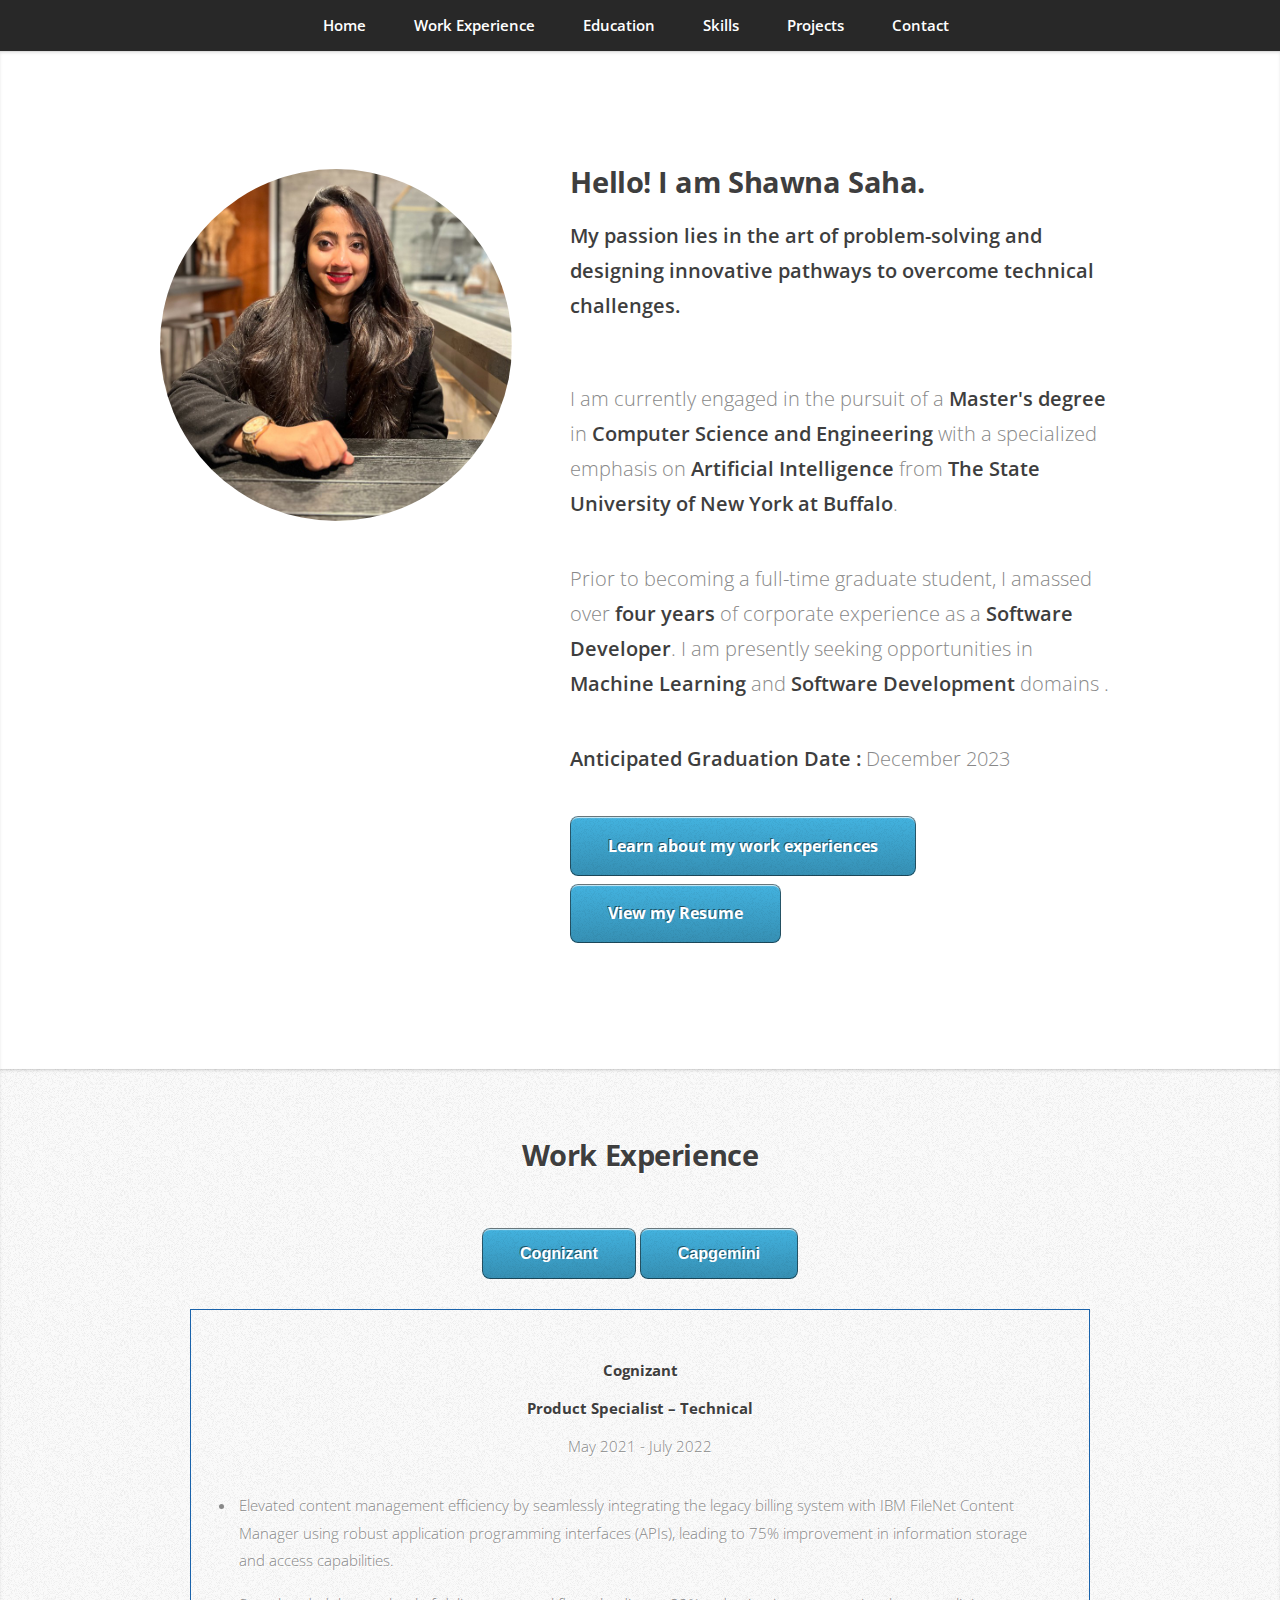
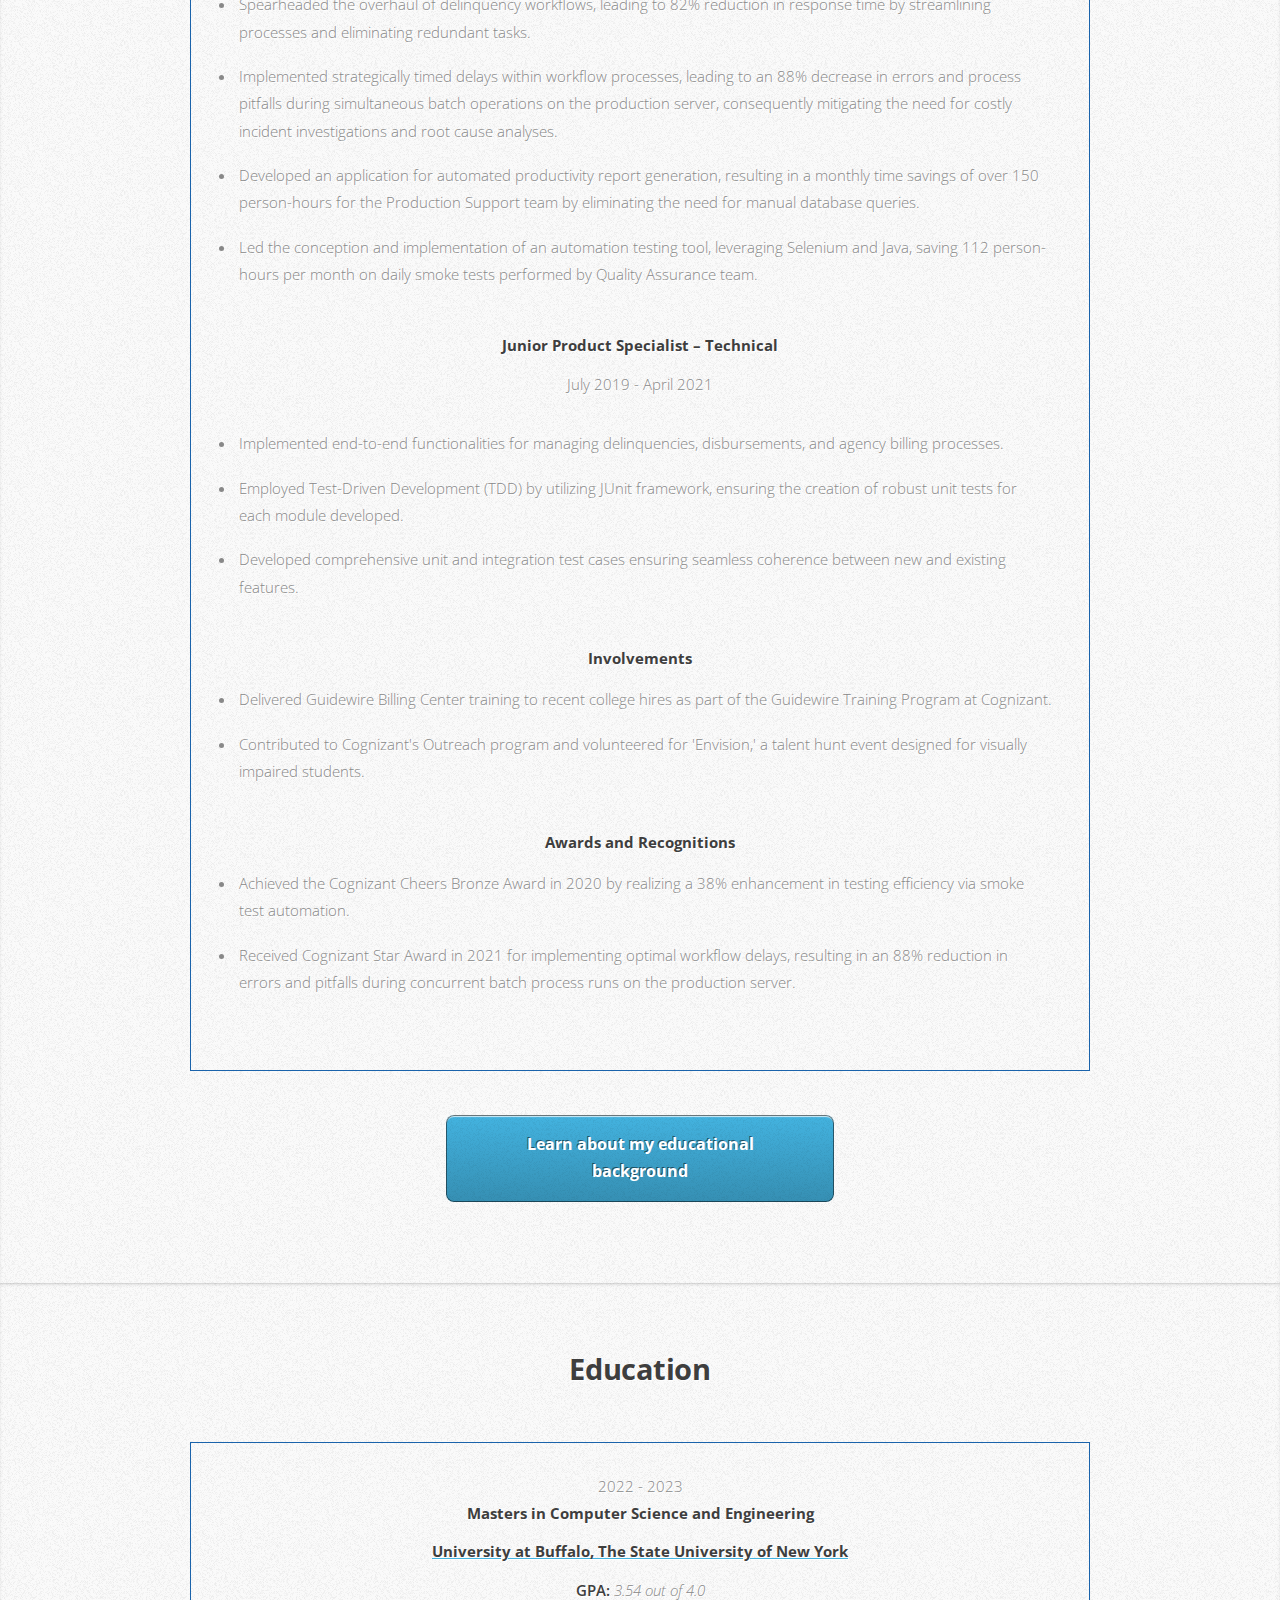
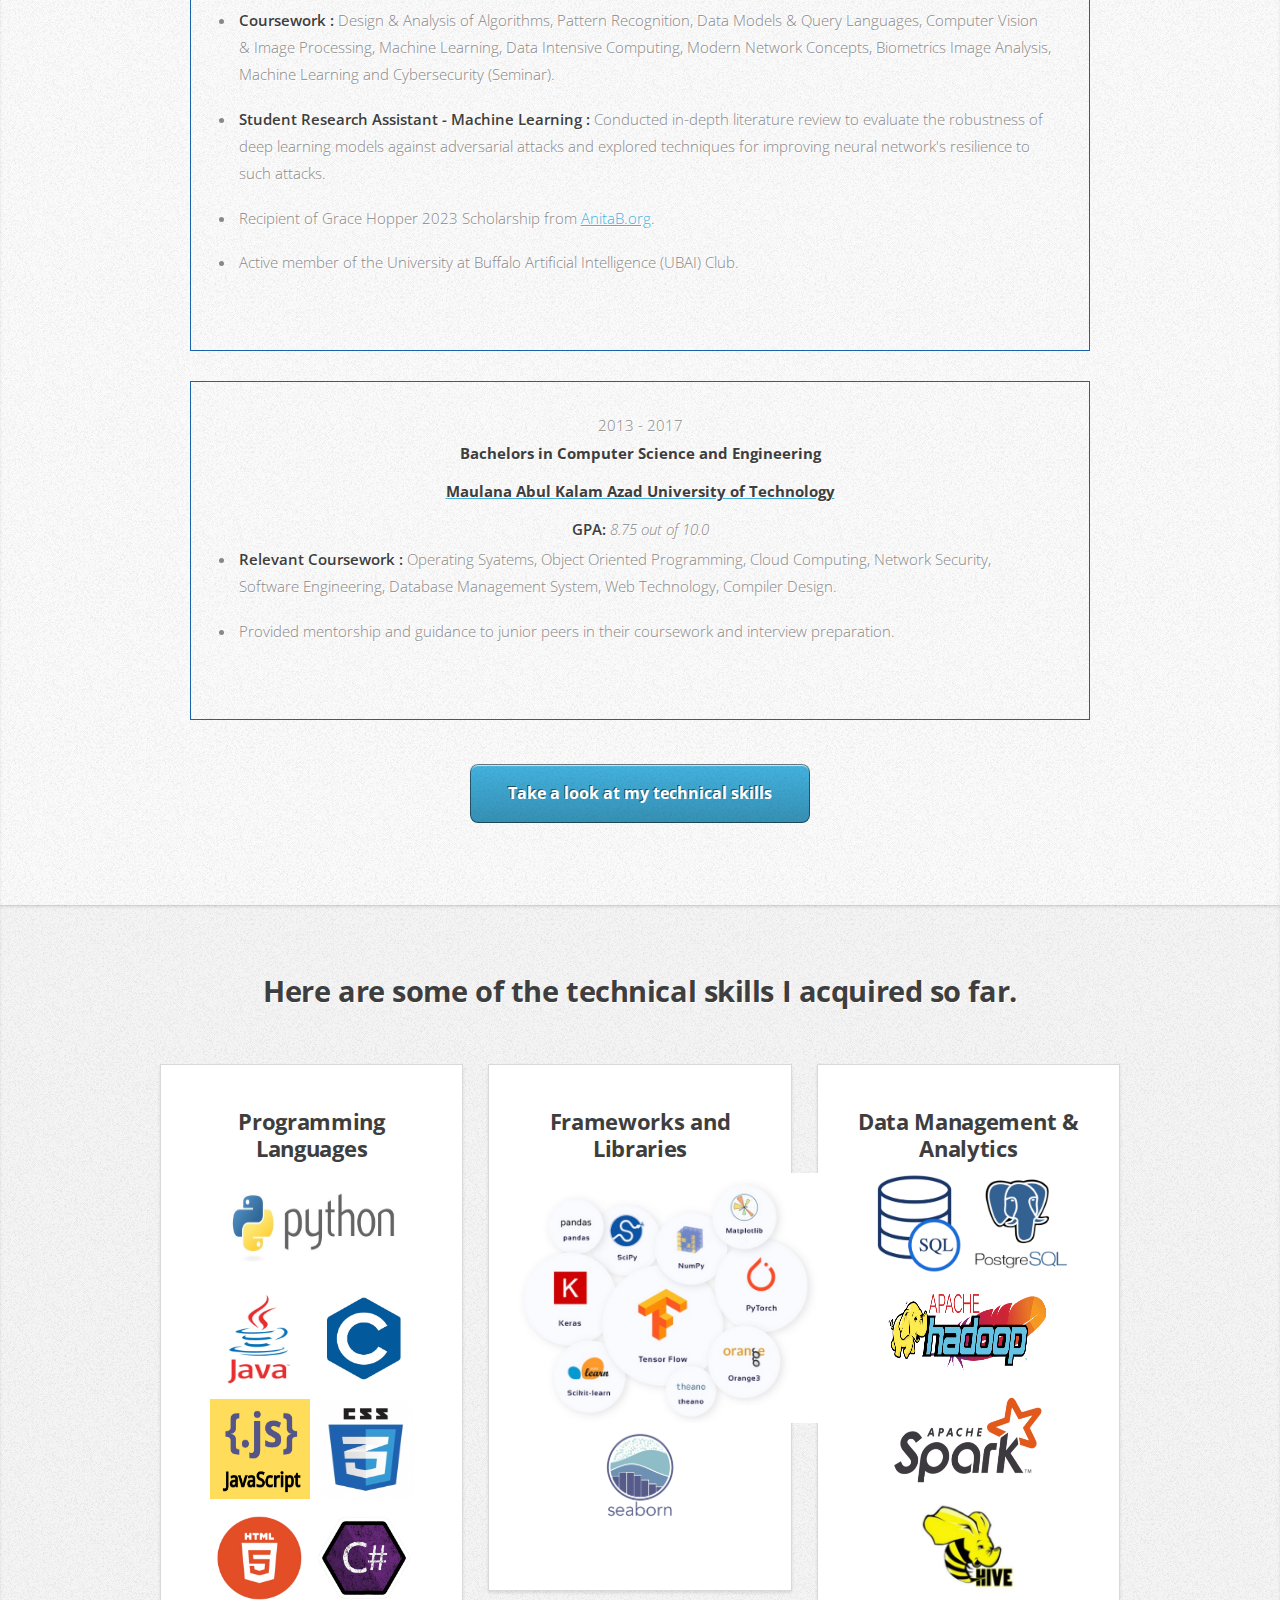
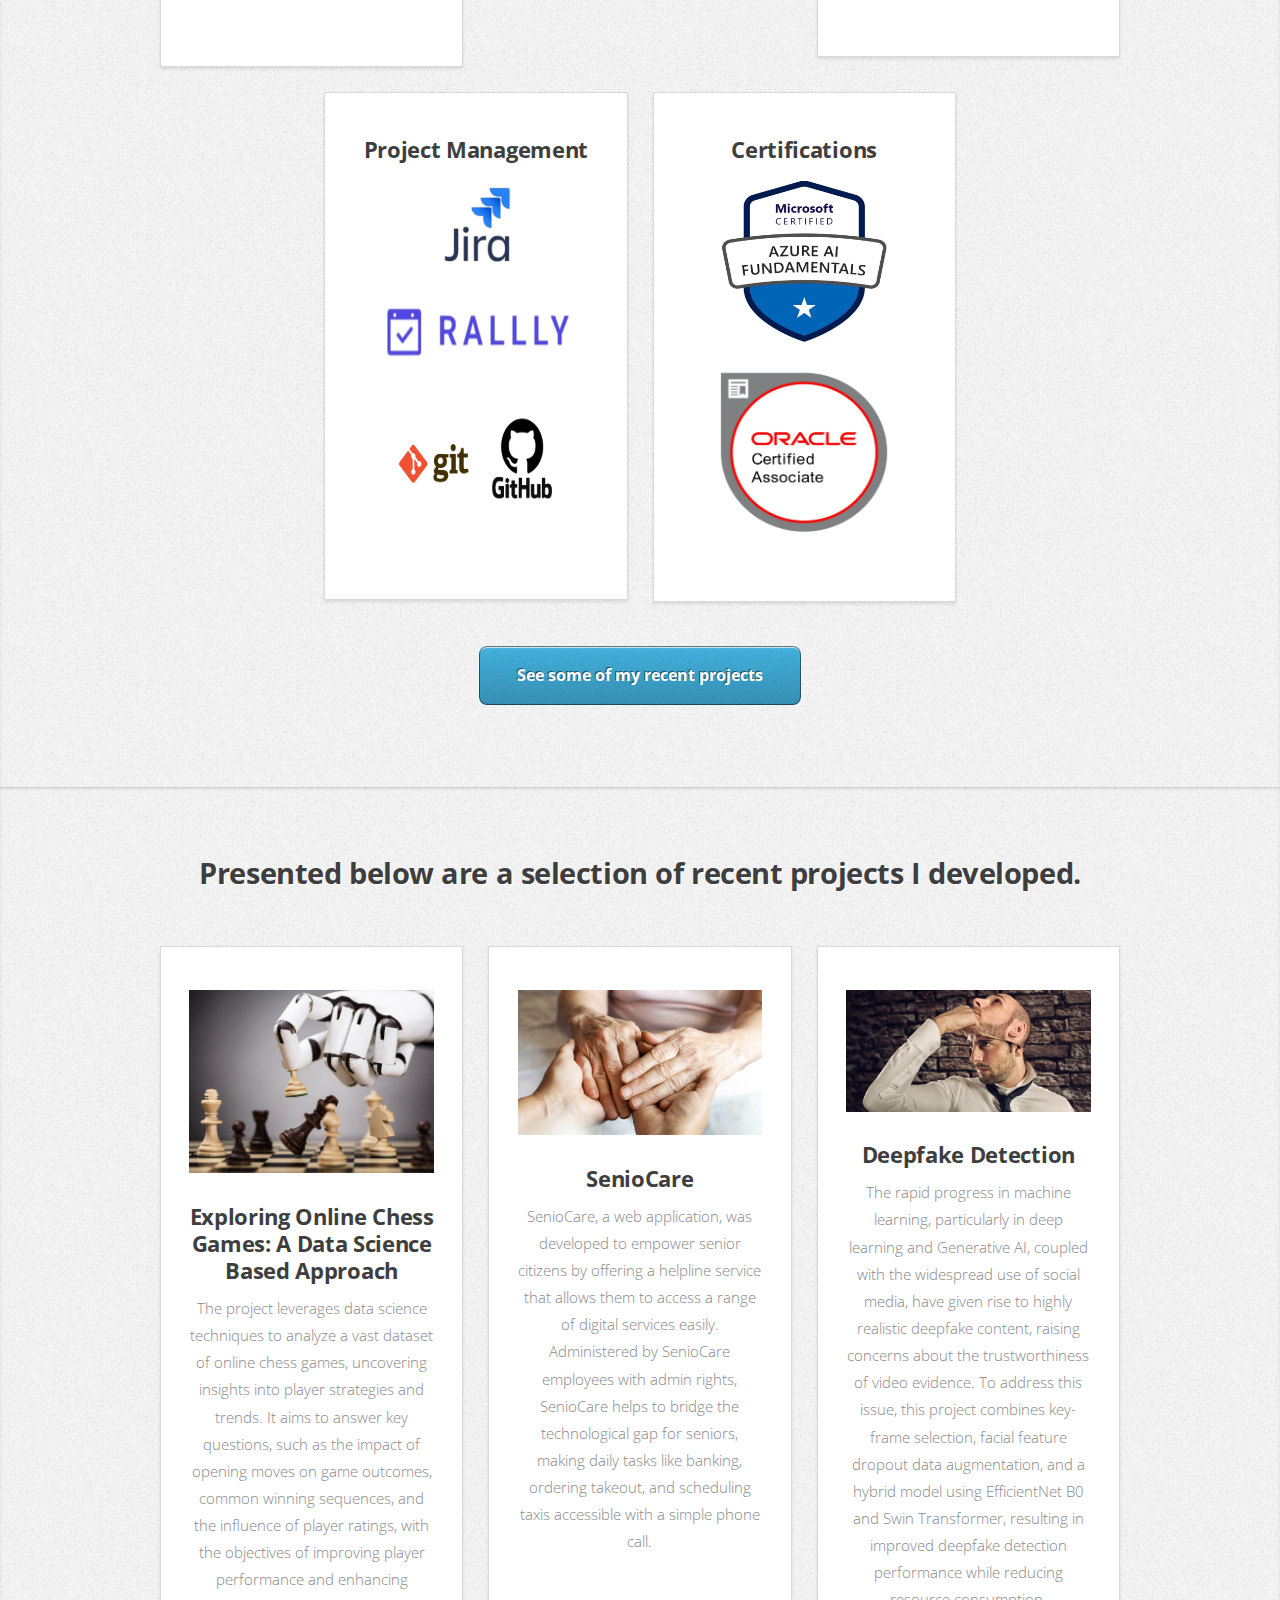
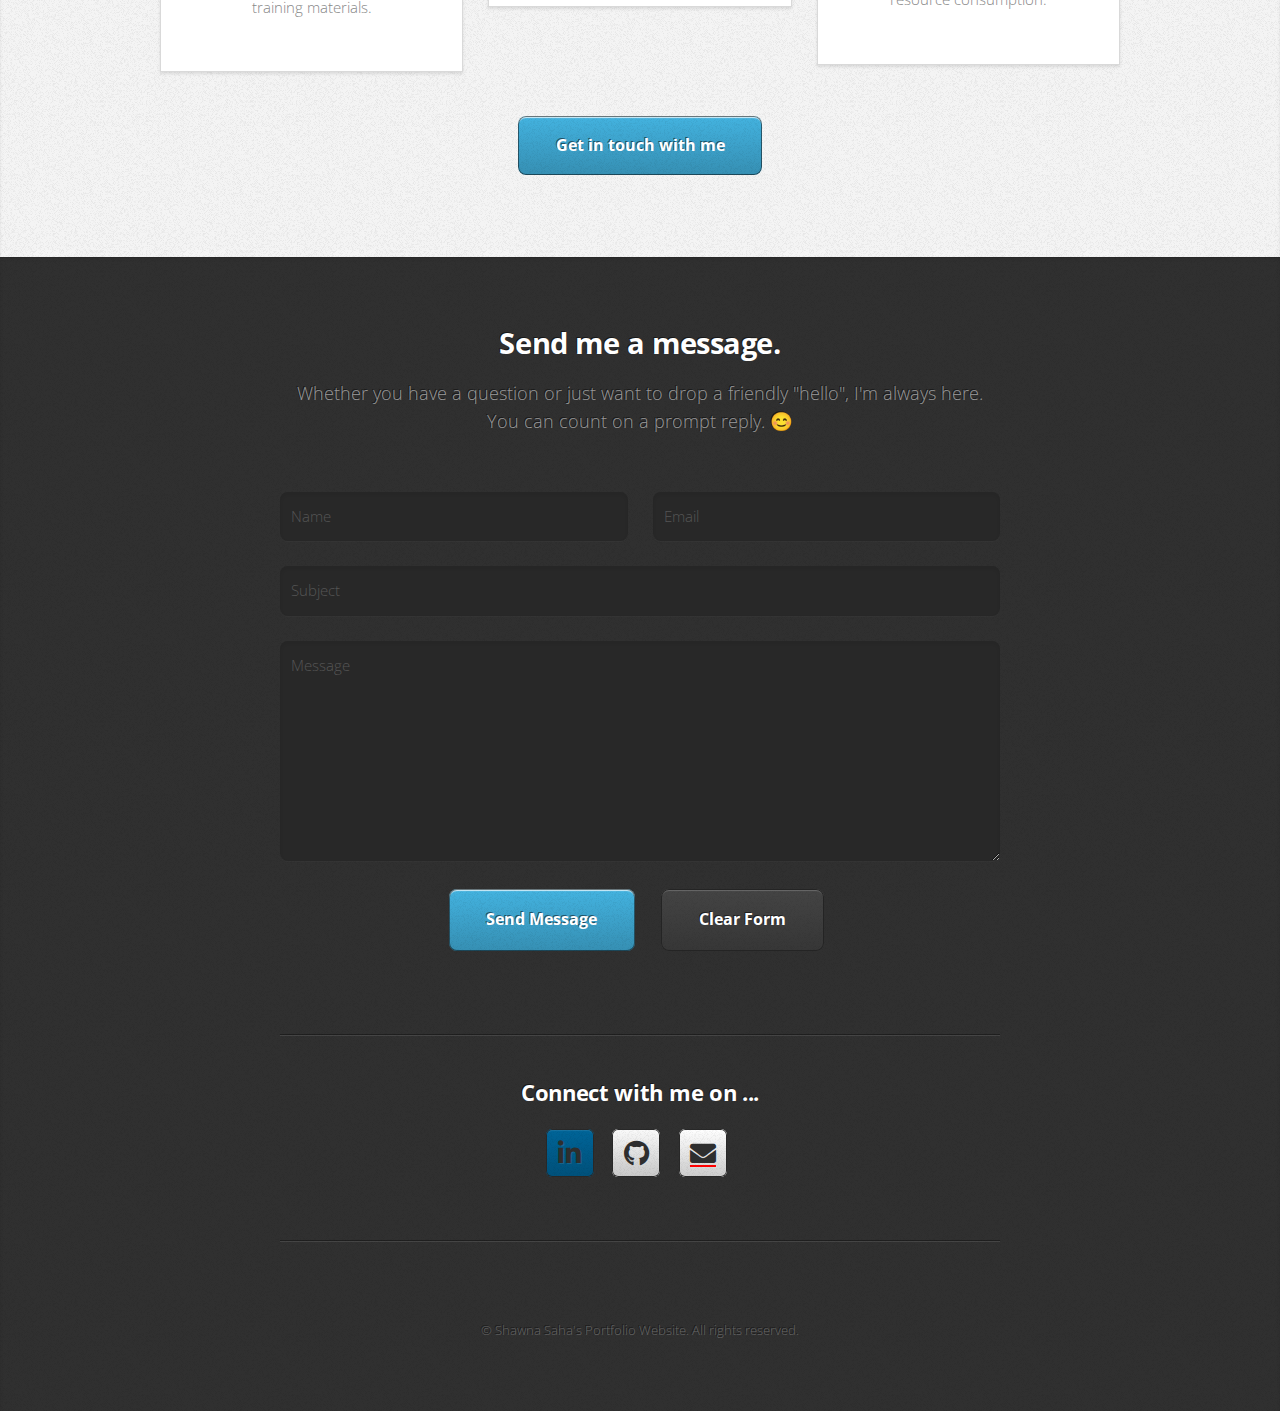
==== index.html @ 02aaa2b9 "Initial Commit" ====
<!DOCTYPE HTML>
<html>
	<head>
		<title>Miniport by HTML5 UP</title>
		<meta charset="utf-8" />
		<meta name="viewport" content="width=device-width, initial-scale=1, user-scalable=no" />
		<link rel="stylesheet" href="assets/css/main.css" />
	</head>
	<body class="is-preload">

		<!-- Nav -->
			<nav id="nav">
				<ul class="container">
					<li><a href="#top">Home</a></li>
					<li><a href="#work">Work Experience</a></li>
					<li><a href="#education">Education</a></li>
					<li><a href="#skills">Skills</a></li>
					<li><a href="#portfolio">Projects</a></li>
					<li><a href="#contact">Contact</a></li>
				</ul>
			</nav>

		<!-- Home -->
			<article id="top" class="wrapper style1">
				<div class="container">
					<div class="row">
						<div class="col-4 col-5-large col-12-medium">
							 <span class="image fit"><img src="images/Profile.jpeg" alt="" /></span>
						</div>
						<div class="col-8 col-7-large col-12-medium">
							<header>
								<h2>Hello! I am Shawna Saha.</h2>
								<p style="font-size: 20px;"><strong> My passion lies in the art of problem-solving and designing innovative pathways to overcome technical challenges.</strong></p>
							</header>
							<p style="font-size: 20px;">I am currently engaged in the pursuit of a <strong> Master's degree </strong> in <strong> Computer Science and Engineering </strong> with a specialized emphasis on <strong> Artificial Intelligence </strong> from <strong> The State University of New York at Buffalo</strong>.</p>
							<p style="font-size: 20px;"> Prior to becoming a full-time graduate student, I amassed over <strong> four years </strong> of corporate experience as a <strong> Software Developer</strong>. 
								I am presently seeking opportunities in <strong> Machine Learning </strong> and <strong> Software Development </strong> domains .
								<!-- <p style="font-size: 20px;">I am resolute in my aspiration  to advance my professional journey as a software developer / machine learning engineer within the industry. In my upcoming role, I'm seeking an environment that mirrors the collaborative and innovative atmosphere I've experienced at my previous workplaces. I firmly believe in the power of collaboration as a catalyst for success and professional development, a guiding principle that underpins my approach in every project I undertake. </p> -->
							<p style="font-size: 20px;"><strong>Anticipated Graduation Date : </strong> December 2023 </p>
							<a href="#work" class="button medium scrolly">Learn about my work experiences</a>
							<a href="https://drive.google.com/file/d/12Uhix_UCQk96zcJzA1-UMoX-CTosyQGd/view?usp=drive_link" class="button medium scrolly" target = "_blank">View my Resume</a>
						</div>
					</div>
				</div>
			</article>

		<!-- Work -->
			<!-- <article id="work" class="wrapper style2">
				<div class="container">
					<header>
						<h2>Here are some of the experiences I accumulated.</h2>
						<p>Odio turpis amet sed consequat eget posuere consequat.</p>
					</header>
					<div class="row aln-center">
						<div class="col-4 col-6-medium col-12-small">
							<section class="box style3"> -->
								<!-- <span class="icon featured far fa-file-pdf"></span> -->
								<!-- <a href="https://drive.google.com/file/d/12Uhix_UCQk96zcJzA1-UMoX-CTosyQGd/view?usp=drive_link" target ="_blank"> -->
								<!-- <h4>Product Specialist - Technical</h4></a>
								<h5>Cognizant</h5>
								<p>July 2019 - July 2022</p>
								<ul style="text-align: left">
									<li><strong>bullet point</strong> </li>
									<li>Second bullet point</li>
									<li>Third bullet point</li>
								</ul>
								
								<p></p>

							</section>
						</div> -->
						<!-- <div class="col-4 col-6-medium col-12-small">
							<section class="box style1">
								<span class="icon solid featured fa-camera-retro"></span>
								<h3>Lorem dolor tempus</h3>
								<p>Ornare nulla proin odio consequat sapien vestibulum ipsum primis sed amet consequat lorem dolore.</p>
							</section>
						</div>
						<div class="col-4 col-6-medium col-12-small">
							<section class="box style1">
								<span class="icon featured fa-thumbs-up"></span>
								<h3>Feugiat posuere</h3>
								<p>Ornare nulla proin odio consequat sapien vestibulum ipsum primis sed amet consequat lorem dolore.</p>
							</section>
						</div> -->
					<!-- </div>
					<footer>
						<p>Lorem ipsum dolor sit sapien vestibulum ipsum primis?</p>
						<a href="#skills" class="button medium scrolly">Take a look at my skill set</a>
					</footer>
				</div>
			</article> -->

			<!-- Work Experience -->
			<!-- Tab links -->
			<article id="work" div class="wrapper style2">
				<div class="container">
					<header>
						<h2>Work Experience</h2>	
					</header>
					<!-- <div class="container experience px-3 pt-2"> -->
							<div class="tab">	
								<button class="tablinks" onclick="openExperience(event, 'Cognizant')" id="defaultOpen">Cognizant</button>
								<button class="tablinks" onclick="openExperience(event, 'Capgemini')">Capgemini</button>
								<!-- <button class="tablinks" onclick="openExperience(event, 'University at Buffalo')">University at Buffalo, SUNY</button> -->
							</div>
							<div class="card">
								<div id="Cognizant" class="tabcontent">
									<h3>     </h3>	
									<h4>Cognizant</h4>
									<h4>Product Specialist – Technical</h4> 
									<p>May 2021 - July 2022</p>
									<ul style="text-align: left">
										<li>Elevated content management efficiency by seamlessly integrating the legacy billing system with IBM FileNet Content Manager using robust application programming interfaces (APIs), leading to 75% improvement in information storage and access capabilities.</li>
										<li>Spearheaded the overhaul of delinquency workflows, leading to 82% reduction in response time by streamlining processes and eliminating redundant tasks.</li>
										<li>Implemented strategically timed delays within workflow processes, leading to an 88% decrease in errors and process pitfalls during simultaneous batch operations on the production server, consequently mitigating the need for costly incident investigations and root cause analyses.</li>
										<li>Developed an application for automated productivity report generation, resulting in a monthly time savings of over 150 person-hours for the Production Support team by eliminating the need for manual database queries.</li>
										<li>Led the conception and implementation of an automation testing tool, leveraging Selenium and Java, saving 112 person-hours per month on daily smoke tests performed by Quality Assurance team.</li>
									</ul>
									<h4>Junior Product Specialist – Technical</h4> 
									<p>July 2019 - April 2021</p>
									<ul style="text-align: left">
										<li>Implemented end-to-end functionalities for managing delinquencies, disbursements, and agency billing processes.</li>
										<li>Employed Test-Driven Development (TDD) by utilizing JUnit framework, ensuring the creation of robust unit tests for each module developed.</li>
										<li>Developed comprehensive unit and integration test cases ensuring seamless coherence between new and existing features.</li>
									</ul>	
									<h4>Involvements</h4> 
									<ul style="text-align: left">
										<li>Delivered Guidewire Billing Center training to recent college hires as part of the Guidewire Training Program at Cognizant.</li>
										<li>Contributed to Cognizant's Outreach program and volunteered for 'Envision,' a talent hunt event designed for visually impaired students.</li>
									</ul>
									<h4>Awards and Recognitions</h4>
									<ul style="text-align: left">
										<li>Achieved the Cognizant Cheers Bronze Award in 2020 by realizing a 38% enhancement in testing efficiency via smoke test automation.</li>
										<li>Received Cognizant Star Award in 2021 for implementing optimal workflow delays, resulting in an 88% reduction in errors and pitfalls during concurrent batch process runs on the production server.</li>
									</ul>	
								</div>
								
								<div id="Capgemini" class="tabcontent">
									<h3>     </h3>
									<h4>Capgemini</h4>
									<h4>Senior Software Engineer</h4>
									<p>Jan 2019 - Jun 2019</p> 
									<ul style="text-align: left">
										<li>Designed and implemented batch processes to integrate Accounts Receivable General Ledger functionalities for an insurance client, resulting in 85% enhancement of efficiency in customer invoicing and payment operations.</li>
										<li>Demonstrated exceptional interpersonal skills while collaborating with executive leadership to reconfigure administrative data for more than 5000 users, facilitating the assignment of authority profiles and the regulation of user permissions.</li>	
									</ul>

									<h4>Software Engineer</h4>
									<p>Jan 2018 - Dec 2018</p>
									<ul style="text-align: left">
										<li>Identified and investigated over 400 database consistency issues in production environment and ensured effective resolution by preparing data patches and fix queries.</li>
										<li>Expedited incident root cause analysis by 80% and upgraded quality assurance testing by 65% through runbook creation for each functionality developed or customized.</li>
										<li>Established a coding practice focused on crafting efficient and reusable code, incorporating configuration files while maintaining minimal technical debt.</li>
									</ul>

									<h4>Software Engineer Trainee</h4>
									<p>Oct 2017 - Jan 2018</p>
									<ul style="text-align: left">
									<li>Leveraged Model-View-Controller (MVC) architecture to create a Java-based web application, "Survey Management System", implementing DRY and SOLID principles of software development to enhance code reusability while ensuring high cohesion and low coupling.</li>
									<li>Employed Apache Log4j to conduct event time analysis and facilitate robust logging, enhancing the reusability of the application.</li>
									</ul>
									<h4>Involvements</h4> 
									<ul style="text-align: left">
										<li>Actively contributed as a core team member of Capgemini's "Indigo", a women's initiative, responsible for newsletter creation, publication, and event coordination.</li>
										<li>Served as a member of a five-member editorial team responsible for producing monthly newsletters for Market Unit 5, responsibilities entailed collecting data from various projects within the unit and authoring articles highlighting their progress and achievements.</li>
									</ul>	
									<h4>Awards and Recognitions</h4>
									<ul style="text-align: left">
										<li>Awarded the Capgemini Star of the Month in 2018 for designing and implementing the Accounts Receivable General Ledger feature, leading to an 85% improvement in system performance compared to the legacy system.</li>
									</ul>

								</div>

								<!-- <div id="University at Buffalo" class="tabcontent">
									<h3>Tokyo</h3>
									<p>Tokyo is the capital of Japan.</p>
								</div> -->
							</div>
					<!-- </div> -->
				</div>
				<script>
					function openExperience(evt, cityName) {
					  var i, tabcontent, tablinks;
					  tabcontent = document.getElementsByClassName("tabcontent");
					  for (i = 0; i < tabcontent.length; i++) {
						tabcontent[i].style.display = "none";
					  }
					  tablinks = document.getElementsByClassName("tablinks");
					  for (i = 0; i < tablinks.length; i++) {
						tablinks[i].className = tablinks[i].className.replace(" active", "");
					  }
					  document.getElementById(cityName).style.display = "block";
					  evt.currentTarget.className += " active";
					}
					document.getElementById("defaultOpen").click();

				</script>
				<footer>
					<a href="#education" class="button medium scrolly">Learn about my educational background</a>
				</footer>
			</article>			

			<!--Education-->
			<article id="education" div class="wrapper style2">
				<div class="container">
					<header>
						<h2>Education</h2>
					</header>
					<style>
						.card {
							margin: 30px; /* Adjust the value to control the amount of space between cards */
							border: 1px solid #1a63ab; /* Optional: Add a border to visually separate the cards */
							padding: 30px; /* Optional: Add padding within each card if needed */
						}
					</style>
					
					<div class="card">
						<!-- <div class="container education"> -->
							<div class="card-body">
                                <div class="float-end">
                                    <small>2022 - 2023</small>
                                </div>
                                <h4 class="card-title">Masters in Computer Science and Engineering</h4>
								<!-- <p>Focus Area : Artificial Intelligence</p> -->
								<a href="https://www.buffalo.edu/" target="_blank">
                                    <h6>
                                    University at Buffalo, The State University of New York
                                    </h6>
                                </a>
								<div class="py-1">
                                    <strong>GPA: </strong> 
                                    <i>
                                        <small>3.54 out of 4.0</small>
                                    </i> 
                                </div>
								<ul style="text-align: left">
									<li><strong>Coursework : </strong>Design & Analysis of Algorithms, Pattern Recognition, Data Models & Query Languages, Computer Vision & Image Processing, Machine Learning, Data Intensive Computing, Modern Network Concepts, Biometrics Image Analysis, Machine Learning and Cybersecurity (Seminar).</li>
									<li><strong>Student Research Assistant - Machine Learning : </strong>Conducted in-depth literature review to evaluate the robustness of deep learning models against adversarial attacks and explored techniques for improving neural network's resilience to such attacks.</li>
									<li>Recipient of Grace Hopper 2023 Scholarship from <a href="https://anitab.org/" target="_blank">AnitaB.org</a>.
									<li>Active member of the University at Buffalo Artificial Intelligence  (UBAI) Club.</li>	
								</ul>
							</div>
						<!-- </div> -->
						
					</div> 
					
					<div class="card">
						<!-- <div class="container education"> -->
							<div class="card-body">
                                <div class="float-end">
                                    <small>2013 - 2017</small>
                                </div>
                                <h4 class="card-title">Bachelors in Computer Science and Engineering</h4>
								<!-- <p>Focus Area : Artificial Intelligence</p> -->
								<a href="https://makautwb.ac.in/" target="_blank">
                                    <h6>
										Maulana Abul Kalam Azad University of Technology
                                    </h6>
                                </a>
								<div class="py-1">
                                    <strong>GPA: </strong> 
                                    <i>
                                        <small>8.75 out of 10.0</small>
                                    </i> 
                                </div>
								<ul style="text-align: left">
									<li><strong>Relevant Coursework : </strong> Operating Syatems, Object Oriented Programming, Cloud Computing, Network Security, Software Engineering, Database Management System, Web Technology, Compiler Design.</li>
									<li>Provided mentorship and guidance to junior peers in their coursework and interview preparation.</li>
								</ul>
							</div>
						<!-- </div> -->
						
					</div>  
					
				</div>
				<footer>
					<a href="#skills" class="button medium scrolly">Take a look at my technical skills</a>
				</footer>
				
			</article>
			
			<!-- Skills -->
			<article id="skills" class="wrapper style3">
				<div class="container">
					<header>
						<h2>Here are some of the technical skills I acquired so far.</h2>
					</header>
					<div class="row aln-center">
						<div class="col-4 col-6-medium col-12-small">
							<section class="box style1">
								<h3>Programming Languages</h3>
								<a class="image  img"><img src="skills_images/Python.jpeg" alt="" style = "width: 200px ; height: 110px;"/></a>
								<a class="image  img"><img src="skills_images/Java.jpeg" alt="" style = "width: 100px ; height: 100px;"/></a> 
								<a class="image  img"><img src="skills_images/C.jpeg" alt="" style = "width: 100px ; height: 100px;"/></a> 
								<a class="image  img"><img src="skills_images/javascript.jpeg" alt="" style = "width: 100px ; height: 100px;"/></a> 
								<a class="image  img"><img src="skills_images/css.jpeg" alt="" style = "width: 100px ; height: 100px;"/></a> 
								<a class="image  img"><img src="skills_images/html5_1.png" alt="" style = "width: 100px ; height: 100px;"/></a> 
								<a class="image  img"><img src="skills_images/csharp.png" alt="" style = "width: 100px ; height: 100px;"/></a> 
							</section>
						</div>
						<div class="col-4 col-6-medium col-12-small">
							<section class="box style1">
								<h3>Frameworks and Libraries</h3>
								<a class="image  img"><img src="skills_images/MLLibrary.jpeg" alt="" style = "width: 300px ; height: 250px;"/></a> 
								<a class="image  img"><img src="skills_images/seaborn.png" alt="" style = "width: 100px ; height: 100px;"/></a> 
							</section>
						</div>
						<div class="col-4 col-6-medium col-12-small">
							<section class="box style1">
								<h3>Data Management & Analytics</h3>
								<a class="image  img"><img src="skills_images/SQL.png" alt="" style = "width: 100px ; height: 100px;"/></a> 
								<a class="image  img"><img src="skills_images/PostgreSQL.png" alt="" style = "width: 100px ; height: 100px;"/></a> 
								<a class="image  img"><img src="skills_images/Hadoop.png" alt="" style = "width: 170px ; height: 100px;"/></a> 
								<a class="image  img"><img src="skills_images/Spark.png" alt="" style = "width: 150px ; height: 100px;"/></a> 
								<a class="image  img"><img src="skills_images/Hive.jpeg" alt="" style = "width: 100px ; height: 100px;"/></a> 
							</section>
						</div>
						<div class="col-4 col-6-medium col-12-small">
							<section class="box style1">
								<h3>Project Management</h3>
								<a class="image  img"><img src="skills_images/JIRA.png" alt="" style = "width: 100px ; height: 100px;"/></a> 
								<a class="image  img"><img src="skills_images/Rally.png" alt="" style = "width: 200px ; height: 100px;"/></a> 
								<a class="image  img"><img src="skills_images/git-github.png" alt="" style = "width: 200px ; height: 150px;"/></a> 
							</section>
						</div>	
						<div class="col-4 col-6-medium col-12-small">
							<section class="box style1">
								<h3>Certifications</h3>
								<a class="image  img"><img src="skills_images/Azure.jpeg" alt="" style = "width: 180px ; height: 180px;"/></a>
								<a class="image  img"><img src="skills_images/Oracle.jpeg" alt="" style = "width: 180px ; height: 180px;"/></a> 
							</section>
						</div>
					</div> 
					<footer>
						<!-- <p>Lorem ipsum dolor sit sapien vestibulum ipsum primis?</p>  -->
						<a href="#portfolio" class="button medium scrolly">See some of my recent projects</a>
					</footer>
				</div>
			</article>


            <!-- ===== SKILLS =====
            <section class="skills section" id="skills">
                <h2 class="section-title">Skills</h2>

                <div class="skills__container bd-grid">
                    <div class="skills__box">
                        <h3 class="skills__subtitle">Front End</h3>
                        <span class="skills__name">HTML5</span>
                        <span class="skills__name">CSS3</span>
                        <span class="skills__name">Javascript</span>
                        <span class="skills__name">Bootstrap</span>
                        <span class="skills__name">TypeScript</span>
                        <span class="skills__name">React</span>
                        <span class="skills__name">Angular</span>
                        
                        <h3 class="skills__subtitle">Back End</h3>
                        <span class="skills__name">Node Js</span>
                        <span class="skills__name">Express Js</span>
                        <span class="skills__name">MongoDB</span>
                        <span class="skills__name">PostgreSQL</span>

                        <h3 class="skills__subtitle">Business</h3>
                        <span class="skills__name">Acquisition</span>
                        <span class="skills__name">International trade</span>
                        <span class="skills__name">Export/Import</span>
                        <span class="skills__name">Logistic</span>
                        <span class="skills__name">Sales</span>
                        <span class="skills__name">IT hardware</span>
                        <span class="skills__name">Customer relations/service</span>
                    </div>

                    <div class="skills__img">
                        <img src="assets/img/skill.jpg" alt="">
                    </div>
                </div>
            </section> -->

		<!-- Portfolio -->
			<article id="portfolio" class="wrapper style3">
				<div class="container">
					<header>
						<h2>Presented below are a selection of recent projects I developed.</h2>
						<!-- <p>Proin odio consequat  sapien vestibulum consequat lorem dolore feugiat.</p> -->
					</header>
					<div class="row">
						<div class="col-4 col-6-medium col-12-small">
							<article class="box style1">
								<a href="#" class="image featured"><img src="images/ChessGames.webp" alt="" /></a>
								<h3><a href="https://github.com/shawna-saha/Exploring-Online-Chess-Games-Using-Data-Science" target ="_blank">Exploring Online Chess Games: A Data Science Based Approach</a></h3>
								<p>The project leverages data science techniques to analyze a vast dataset of online chess games, uncovering insights into player strategies and trends. It aims to answer key questions, such as the impact of opening moves on game outcomes, common winning sequences, and the influence of player ratings, with the objectives of improving player performance and enhancing training materials.</p>
							</article>
						</div>
						<div class="col-4 col-6-medium col-12-small">
							<article class="box style1">
								<a href="#" class="image featured"><img src="images/SenioCareImage.jpeg" alt="" /></a>
								<h3><a href="https://github.com/shawna-saha/SenioCare" target="_blank">SenioCare</a></h3>
								<p>SenioCare, a web application, was developed to empower senior citizens by offering a helpline service that allows them to access a range of digital services easily. Administered by SenioCare employees with admin rights, SenioCare helps to bridge the technological gap for seniors, making daily tasks like banking, ordering takeout, and scheduling taxis accessible with a simple phone call.</p>
							</article>
						</div>
						<div class="col-4 col-6-medium col-12-small">
							<article class="box style1">
								<a href="#" class="image featured"><img src="skills_images/Deepfake.png" alt="" /></a>
								<h3><a href="#">Deepfake Detection</a></h3>
								<p>The rapid progress in machine learning, particularly in deep learning and Generative AI, coupled with the widespread use of social media, have given rise to highly realistic deepfake content, raising concerns about the trustworthiness of video evidence. To address this issue, this project combines key-frame selection, facial feature dropout data augmentation, and a hybrid model using EfficientNet B0 and Swin Transformer, resulting in improved deepfake detection performance while reducing resource consumption.</p>
							</article>
						</div>
						<!-- <div class="col-4 col-6-medium col-12-small">
							<article class="box style1">
								<a href="#" class="image featured"><img src="images/pic04.jpg" alt="" /></a>
								<h3><a href="#">Tempus dolore</a></h3>
								<p>Ornare nulla proin odio consequat.</p>
							</article>
						</div>
						<div class="col-4 col-6-medium col-12-small">
							<article class="box style1">
								<a href="#" class="image featured"><img src="images/pic05.jpg" alt="" /></a>
								<h3><a href="#">Feugiat aliquam</a></h3>
								<p>Ornare nulla proin odio consequat.</p>
							</article>
						</div>
						<div class="col-4 col-6-medium col-12-small">
							<article class="box style1">
								<a href="#" class="image featured"><img src="images/pic06.jpg" alt="" /></a>
								<h3><a href="#">Sed amet ornare</a></h3>
								<p>Ornare nulla proin odio consequat.</p>
							</article>
						</div> -->
					</div>
					<footer>
						<a href="#contact" class="button medium scrolly">Get in touch with me</a>
					</footer>
				</div>
			</article>

		<!-- Contact -->
			<article id="contact" class="wrapper style4">
				<div class="container medium">
					<header>
						<h2>Send me a message.</h2>
						<p>Whether you have a question or just want to drop a friendly "hello", I'm always here. You can count on a prompt reply. 😊</p>
					</header>
					<div class="row">
						<div class="col-12">
							<form action="https://formspree.io/f/xyyqpjon" method = "POST">
								<div class="row">
									<div class="col-6 col-12-small">
										<input type="text" name="name" id="name" placeholder="Name" required />
									</div>
									<div class="col-6 col-12-small">
										<input type="text" name="email" id="email" placeholder="Email" required/>
									</div>
									<div class="col-12">
										<input type="text" name="subject" id="subject" placeholder="Subject" required/>
									</div>
									<div class="col-12">
										<textarea name="message" id="message" placeholder="Message" required></textarea>
									</div>
									<div class="col-12">
										<ul class="actions">
											<li><input type="submit" value="Send Message" /></li>
											<li><input type="reset" value="Clear Form" class="alt" /></li>
										</ul>
									</div>
								</div>
							</form>
						</div>
						<script src = "https://smtpjs.com/v3/smtp.js"></script>
						<script>
							function send_email(){
								Email.send({
    							Host : "smtp.gmail.com",
    							Username : "sahashawna@gmail.com",
    							Password : "password",
    							To : 'shawna.saha15@gmail.com',
   								From : document.getElementById("email").value,
    							Subject : document.getElementById("subject").value,
    							Body : document.getElementById("message").value
								}).then(
  								message => alert(message)
								);
							}	
						</script>
						<div class="col-12">
							<hr />
							<h3>Connect with me on ...</h3>
							<ul class="social">
								<!--<li><a href="#" class="icon brands fa-twitter"><span class="label">Twitter</span></a></li>-->
								<!--<li><a href="#" class="icon brands fa-facebook-f"><span class="label">Facebook</span></a></li>-->
								<!--<li><a href="#" class="icon brands fa-dribbble"><span class="label">Dribbble</span></a></li>-->
								<li><a href="https://www.linkedin.com/in/shawnasaha" target ="_blank" class="icon brands fa-linkedin-in"><span class="label">LinkedIn</span></a></li>
								<!--<li><a href="#" class="icon brands fa-tumblr"><span class="label">Tumblr</span></a></li>-->
								<!--<li><a href="#" class="icon brands fa-google-plus"><span class="label">Google+</span></a></li>-->
								<li><a href="https://github.com/shawna-saha" target ="_blank" class="icon brands fa-github"><span class="label">Github</span></a></li>
								<!-- <li><a href="mailto:shawna.saha15@gmail.com" target="_blank" class="icon brands fa-envelope-o"><span class="label">Email</span></a></li> -->
								<li><a href="mailto:shawna.saha15@gmail.com" target ="_blank" class="fa fa-envelope" style="background-color:white;color:red;font-size:48px;"></a></li>
								<!--
								<li><a href="#" class="icon solid fa-rss"><span>RSS</span></a></li>
								<li><a href="#" class="icon brands fa-instagram"><span>Instagram</span></a></li>
								<li><a href="#" class="icon brands fa-foursquare"><span>Foursquare</span></a></li>
								<li><a href="#" class="icon brands fa-skype"><span>Skype</span></a></li>
								<li><a href="#" class="icon brands fa-soundcloud"><span>Soundcloud</span></a></li>
								<li><a href="#" class="icon brands fa-youtube"><span>YouTube</span></a></li>
								<li><a href="#" class="icon brands fa-blogger"><span>Blogger</span></a></li>
								<li><a href="#" class="icon brands fa-flickr"><span>Flickr</span></a></li>
								<li><a href="#" class="icon brands fa-vimeo"><span>Vimeo</span></a></li>
								-->
							</ul>
							<hr />
						</div>
					</div>
					<footer>
						<ul id="copyright">
							<li>&copy; Shawna Saha's Portfolio Website. All rights reserved.</li>
						</ul>
					</footer>
				</div>
			</article>

		<!-- Scripts -->
			<script src="assets/js/jquery.min.js"></script>
			<script src="assets/js/jquery.scrolly.min.js"></script>
			<script src="assets/js/browser.min.js"></script>
			<script src="assets/js/breakpoints.min.js"></script>
			<script src="assets/js/util.js"></script>
			<script src="assets/js/main.js"></script>

	</body>
</html>
---- assets/css/main.css ----
@import url("https://fonts.googleapis.com/css?family=Open+Sans:300,300italic,600,600italic,700");
@import url("fontawesome-all.min.css");


html, body, div, span, applet, object,
iframe, h1, h2, h3, h4, h5, h6, p, blockquote,
pre, a, abbr, acronym, address, big, cite,
code, del, dfn, em, img, ins, kbd, q, s, samp,
small, strike, strong, sub, sup, tt, var, b,
u, i, center, dl, dt, dd, ol, ul, li, fieldset,
form, label, legend, table, caption, tbody,
tfoot, thead, tr, th, td, article, aside,
canvas, details, embed, figure, figcaption,
footer, header, hgroup, menu, nav, output, ruby,
section, summary, time, mark, audio, video {
	margin: 0;
	padding: 0;
	border: 0;
	font-size: 80%;
	font: inherit;
	vertical-align: baseline;}

article, aside, details, figcaption, figure,
footer, header, hgroup, menu, nav, section {
	display: block;}

body {
	line-height: 1;
}

ol, ul {
	list-style: none;
}

blockquote, q {
	quotes: none;
}

	blockquote:before, blockquote:after, q:before, q:after {
		content: '';
		content: none;
	}

table {
	border-collapse: collapse;
	border-spacing: 0;
}

body {
	-webkit-text-size-adjust: none;
}

mark {
	background-color: transparent;
	color: inherit;
}

input::-moz-focus-inner {
	border: 0;
	padding: 0;
}

input, select, textarea {
	-moz-appearance: none;
	-webkit-appearance: none;
	-ms-appearance: none;
	appearance: none;
}

/* Basic */

	html {
		box-sizing: border-box;
	}

	*, *:before, *:after {
		box-sizing: inherit;
	}

	body {
		padding-top: 3.5em;
	}

		body.is-preload *, body.is-preload *:before, body.is-preload *:after {
			-moz-animation: none !important;
			-webkit-animation: none !important;
			-ms-animation: none !important;
			animation: none !important;
			-moz-transition: none !important;
			-webkit-transition: none !important;
			-ms-transition: none !important;
			transition: none !important;
		}

	body, input, textarea, select {
		font-family: 'Open Sans', sans-serif;
		line-height: 1.85em;
		color: #888;
		font-weight: 300;
		font-size: 13pt;
	}

	a {
		-moz-transition: color .2s ease-in-out;
		-webkit-transition: color .2s ease-in-out;
		-ms-transition: color .2s ease-in-out;
		transition: color .2s ease-in-out;
		color: #43B3E0;
		text-decoration: underline;
	}

		a:hover {
			color: #43bff0 !important;
		}

		a img {
			border: 0;
		}

	b, strong {
		font-weight: 600;
		color: #3e3e3e;
	}

	i, em {
		font-style: italic;
	}

	sub {
		position: relative;
		top: 0.5em;
		font-size: 0.8em;
	}

	sup {
		position: relative;
		top: -0.5em;
		font-size: 0.8em;
	}

	blockquote {
		border-left: solid 0.75em #eee;
		padding: 1em 0 1em 1.5em;
		font-style: italic;
	}

	h1, h2, h3, h4, h5, h6 {
		color: #3e3e3e;
		margin: 0 0 0.75em 0;
	}

	h1 a, h2 a, h3 a, h4 a, h5 a, h6 a {
		text-decoration: none;
		color: inherit;
	}

	h2, h3, h4, h5, h6 {
		font-weight: 700;
	}

	h1 {
		font-size: 3.25em;
		letter-spacing: -0.025em;
		font-weight: 300;
	}

		h1 strong {
			font-weight: 700;
		}

	h2 {
		font-size: 2em;
		letter-spacing: -0.015em;
	}

	h3 {
		font-size: 1.5em;
		letter-spacing: -0.015em;
	}

	em, i {
		font-style: italic;
	}

	br.clear {
		clear: both;
	}

	hr {
		border: 0;
		border-top: solid 1px #444;
		border-top-color: rgba(0, 0, 0, 0.35);
		box-shadow: 0px 1px 0px 0px rgba(255, 255, 255, 0.1);
		height: 1px;
		margin: 3em 0;
	}

	p, ul, ol, dl, table {
		margin-bottom: 2em;
	}

	header {
		margin: 0 0 3em 0;
	}

		header > p {
			font-size: 1.25em;
			margin: 0;
		}

	footer {
		margin: 3em 0 0 0;
	}

		footer > p {
			font-size: 1.25em;
		}

/* Container */

	.container {
		margin: 0 auto;
		max-width: calc(100% - 50px);
		width: 1200px;
	}

		.container.medium {
			width: 900px;
		}

		.container.experience{
			background-color: var(--secondary-color) !important;
			border-radius: .95rem;
			box-shadow: 0px 8px 56px rgb(15 80 100 / 16%);
		}
		.container.education{
			background-color: var(--secondary-color) !important;
			border-radius: 1.5rem;
			box-shadow: 0px 8px 56px rgb(15 80 100 / 16%);
			border: 2px solid var(--text-secondary-color) !important;
			transition: box-shadow .2s linear,opacity .2s linear;
			transition: transform 0.2s;
		}

		@media screen and (max-width: 1680px) {

			.container {
				width: 1200px;
			}

				.container.medium {
					width: 900px;
				}

		}

		@media screen and (max-width: 1280px) {

			.container {
				width: 960px;
			}

				.container.medium {
					width: 720px;
				}

		}

		@media screen and (max-width: 980px) {

			.container {
				width: 100%;
			}

				.container.medium {
					width: 75%;
				}

		}

		@media screen and (max-width: 736px) {

			.container {
				width: 100%;
				max-width: calc(100% - 30px);
			}

				.container.medium {
					width: 100%;
				}

		}

/* Row */

	.row {
		display: flex;
		flex-wrap: wrap;
		box-sizing: border-box;
		align-items: stretch;
	}

		.row > * {
			box-sizing: border-box;
		}

		.row.gtr-uniform > * > :last-child {
			margin-bottom: 0;
		}

		.row.aln-left {
			justify-content: flex-start;
		}

		.row.aln-center {
			justify-content: center;
		}

		.row.aln-right {
			justify-content: flex-end;
		}

		.row.aln-top {
			align-items: flex-start;
		}

		.row.aln-middle {
			align-items: center;
		}

		.row.aln-bottom {
			align-items: flex-end;
		}

		.row > .imp {
			order: -1;
		}

		.row > .col-1 {
			width: 8.33333%;
		}

		.row > .off-1 {
			margin-left: 8.33333%;
		}

		.row > .col-2 {
			width: 16.66667%;
		}

		.row > .off-2 {
			margin-left: 16.66667%;
		}

		.row > .col-3 {
			width: 25%;
		}

		.row > .off-3 {
			margin-left: 25%;
		}

		.row > .col-4 {
			width: 33.33333%;
		}

		.row > .off-4 {
			margin-left: 33.33333%;
		}

		.row > .col-5 {
			width: 41.66667%;
		}

		.row > .off-5 {
			margin-left: 41.66667%;
		}

		.row > .col-6 {
			width: 50%;
		}

		.row > .off-6 {
			margin-left: 50%;
		}

		.row > .col-7 {
			width: 58.33333%;
		}

		.row > .off-7 {
			margin-left: 58.33333%;
		}

		.row > .col-8 {
			width: 66.66667%;
		}

		.row > .off-8 {
			margin-left: 66.66667%;
		}

		.row > .col-9 {
			width: 75%;
		}

		.row > .off-9 {
			margin-left: 75%;
		}

		.row > .col-10 {
			width: 83.33333%;
		}

		.row > .off-10 {
			margin-left: 83.33333%;
		}

		.row > .col-11 {
			width: 91.66667%;
		}

		.row > .off-11 {
			margin-left: 91.66667%;
		}

		.row > .col-12 {
			width: 100%;
		}

		.row > .off-12 {
			margin-left: 100%;
		}

		.row.gtr-0 {
			margin-top: 0px;
			margin-left: 0px;
		}

			.row.gtr-0 > * {
				padding: 0px 0 0 0px;
			}

			.row.gtr-0.gtr-uniform {
				margin-top: 0px;
			}

				.row.gtr-0.gtr-uniform > * {
					padding-top: 0px;
				}

		.row.gtr-25 {
			margin-top: -6.25px;
			margin-left: -6.25px;
		}

			.row.gtr-25 > * {
				padding: 6.25px 0 0 6.25px;
			}

			.row.gtr-25.gtr-uniform {
				margin-top: -6.25px;
			}

				.row.gtr-25.gtr-uniform > * {
					padding-top: 6.25px;
				}

		.row.gtr-50 {
			margin-top: -12.5px;
			margin-left: -12.5px;
		}

			.row.gtr-50 > * {
				padding: 12.5px 0 0 12.5px;
			}

			.row.gtr-50.gtr-uniform {
				margin-top: -12.5px;
			}

				.row.gtr-50.gtr-uniform > * {
					padding-top: 12.5px;
				}

		.row {
			margin-top: -25px;
			margin-left: -25px;
		}

			.row > * {
				padding: 25px 0 0 25px;
			}

			.row.gtr-uniform {
				margin-top: -25px;
			}

				.row.gtr-uniform > * {
					padding-top: 25px;
				}

		.row.gtr-150 {
			margin-top: -37.5px;
			margin-left: -37.5px;
		}

			.row.gtr-150 > * {
				padding: 37.5px 0 0 37.5px;
			}

			.row.gtr-150.gtr-uniform {
				margin-top: -37.5px;
			}

				.row.gtr-150.gtr-uniform > * {
					padding-top: 37.5px;
				}

		.row.gtr-200 {
			margin-top: -50px;
			margin-left: -50px;
		}

			.row.gtr-200 > * {
				padding: 50px 0 0 50px;
			}

			.row.gtr-200.gtr-uniform {
				margin-top: -50px;
			}

				.row.gtr-200.gtr-uniform > * {
					padding-top: 50px;
				}

		@media screen and (max-width: 1680px) {

			.row {
				display: flex;
				flex-wrap: wrap;
				box-sizing: border-box;
				align-items: stretch;
			}

				.row > * {
					box-sizing: border-box;
				}

				.row.gtr-uniform > * > :last-child {
					margin-bottom: 0;
				}

				.row.aln-left {
					justify-content: flex-start;
				}

				.row.aln-center {
					justify-content: center;
				}

				.row.aln-right {
					justify-content: flex-end;
				}

				.row.aln-top {
					align-items: flex-start;
				}

				.row.aln-middle {
					align-items: center;
				}

				.row.aln-bottom {
					align-items: flex-end;
				}

				.row > .imp-xlarge {
					order: -1;
				}

				.row > .col-1-xlarge {
					width: 8.33333%;
				}

				.row > .off-1-xlarge {
					margin-left: 8.33333%;
				}

				.row > .col-2-xlarge {
					width: 16.66667%;
				}

				.row > .off-2-xlarge {
					margin-left: 16.66667%;
				}

				.row > .col-3-xlarge {
					width: 25%;
				}

				.row > .off-3-xlarge {
					margin-left: 25%;
				}

				.row > .col-4-xlarge {
					width: 33.33333%;
				}

				.row > .off-4-xlarge {
					margin-left: 33.33333%;
				}

				.row > .col-5-xlarge {
					width: 41.66667%;
				}

				.row > .off-5-xlarge {
					margin-left: 41.66667%;
				}

				.row > .col-6-xlarge {
					width: 50%;
				}

				.row > .off-6-xlarge {
					margin-left: 50%;
				}

				.row > .col-7-xlarge {
					width: 58.33333%;
				}

				.row > .off-7-xlarge {
					margin-left: 58.33333%;
				}

				.row > .col-8-xlarge {
					width: 66.66667%;
				}

				.row > .off-8-xlarge {
					margin-left: 66.66667%;
				}

				.row > .col-9-xlarge {
					width: 75%;
				}

				.row > .off-9-xlarge {
					margin-left: 75%;
				}

				.row > .col-10-xlarge {
					width: 83.33333%;
				}

				.row > .off-10-xlarge {
					margin-left: 83.33333%;
				}

				.row > .col-11-xlarge {
					width: 91.66667%;
				}

				.row > .off-11-xlarge {
					margin-left: 91.66667%;
				}

				.row > .col-12-xlarge {
					width: 100%;
				}

				.row > .off-12-xlarge {
					margin-left: 100%;
				}

				.row.gtr-0 {
					margin-top: 0px;
					margin-left: 0px;
				}

					.row.gtr-0 > * {
						padding: 0px 0 0 0px;
					}

					.row.gtr-0.gtr-uniform {
						margin-top: 0px;
					}

						.row.gtr-0.gtr-uniform > * {
							padding-top: 0px;
						}

				.row.gtr-25 {
					margin-top: -6.25px;
					margin-left: -6.25px;
				}

					.row.gtr-25 > * {
						padding: 6.25px 0 0 6.25px;
					}

					.row.gtr-25.gtr-uniform {
						margin-top: -6.25px;
					}

						.row.gtr-25.gtr-uniform > * {
							padding-top: 6.25px;
						}

				.row.gtr-50 {
					margin-top: -12.5px;
					margin-left: -12.5px;
				}

					.row.gtr-50 > * {
						padding: 12.5px 0 0 12.5px;
					}

					.row.gtr-50.gtr-uniform {
						margin-top: -12.5px;
					}

						.row.gtr-50.gtr-uniform > * {
							padding-top: 12.5px;
						}

				.row {
					margin-top: -25px;
					margin-left: -25px;
				}

					.row > * {
						padding: 25px 0 0 25px;
					}

					.row.gtr-uniform {
						margin-top: -25px;
					}

						.row.gtr-uniform > * {
							padding-top: 25px;
						}

				.row.gtr-150 {
					margin-top: -37.5px;
					margin-left: -37.5px;
				}

					.row.gtr-150 > * {
						padding: 37.5px 0 0 37.5px;
					}

					.row.gtr-150.gtr-uniform {
						margin-top: -37.5px;
					}

						.row.gtr-150.gtr-uniform > * {
							padding-top: 37.5px;
						}

				.row.gtr-200 {
					margin-top: -50px;
					margin-left: -50px;
				}

					.row.gtr-200 > * {
						padding: 50px 0 0 50px;
					}

					.row.gtr-200.gtr-uniform {
						margin-top: -50px;
					}

						.row.gtr-200.gtr-uniform > * {
							padding-top: 50px;
						}

		}

		@media screen and (max-width: 1280px) {

			.row {
				display: flex;
				flex-wrap: wrap;
				box-sizing: border-box;
				align-items: stretch;
			}

				.row > * {
					box-sizing: border-box;
				}

				.row.gtr-uniform > * > :last-child {
					margin-bottom: 0;
				}

				.row.aln-left {
					justify-content: flex-start;
				}

				.row.aln-center {
					justify-content: center;
				}

				.row.aln-right {
					justify-content: flex-end;
				}

				.row.aln-top {
					align-items: flex-start;
				}

				.row.aln-middle {
					align-items: center;
				}

				.row.aln-bottom {
					align-items: flex-end;
				}

				.row > .imp-large {
					order: -1;
				}

				.row > .col-1-large {
					width: 8.33333%;
				}

				.row > .off-1-large {
					margin-left: 8.33333%;
				}

				.row > .col-2-large {
					width: 16.66667%;
				}

				.row > .off-2-large {
					margin-left: 16.66667%;
				}

				.row > .col-3-large {
					width: 25%;
				}

				.row > .off-3-large {
					margin-left: 25%;
				}

				.row > .col-4-large {
					width: 33.33333%;
				}

				.row > .off-4-large {
					margin-left: 33.33333%;
				}

				.row > .col-5-large {
					width: 41.66667%;
				}

				.row > .off-5-large {
					margin-left: 41.66667%;
				}

				.row > .col-6-large {
					width: 50%;
				}

				.row > .off-6-large {
					margin-left: 50%;
				}

				.row > .col-7-large {
					width: 58.33333%;
				}

				.row > .off-7-large {
					margin-left: 58.33333%;
				}

				.row > .col-8-large {
					width: 66.66667%;
				}

				.row > .off-8-large {
					margin-left: 66.66667%;
				}

				.row > .col-9-large {
					width: 75%;
				}

				.row > .off-9-large {
					margin-left: 75%;
				}

				.row > .col-10-large {
					width: 83.33333%;
				}

				.row > .off-10-large {
					margin-left: 83.33333%;
				}

				.row > .col-11-large {
					width: 91.66667%;
				}

				.row > .off-11-large {
					margin-left: 91.66667%;
				}

				.row > .col-12-large {
					width: 100%;
				}

				.row > .off-12-large {
					margin-left: 100%;
				}

				.row.gtr-0 {
					margin-top: 0px;
					margin-left: 0px;
				}

					.row.gtr-0 > * {
						padding: 0px 0 0 0px;
					}

					.row.gtr-0.gtr-uniform {
						margin-top: 0px;
					}

						.row.gtr-0.gtr-uniform > * {
							padding-top: 0px;
						}

				.row.gtr-25 {
					margin-top: -6.25px;
					margin-left: -6.25px;
				}

					.row.gtr-25 > * {
						padding: 6.25px 0 0 6.25px;
					}

					.row.gtr-25.gtr-uniform {
						margin-top: -6.25px;
					}

						.row.gtr-25.gtr-uniform > * {
							padding-top: 6.25px;
						}

				.row.gtr-50 {
					margin-top: -12.5px;
					margin-left: -12.5px;
				}

					.row.gtr-50 > * {
						padding: 12.5px 0 0 12.5px;
					}

					.row.gtr-50.gtr-uniform {
						margin-top: -12.5px;
					}

						.row.gtr-50.gtr-uniform > * {
							padding-top: 12.5px;
						}

				.row {
					margin-top: -25px;
					margin-left: -25px;
				}

					.row > * {
						padding: 25px 0 0 25px;
					}

					.row.gtr-uniform {
						margin-top: -25px;
					}

						.row.gtr-uniform > * {
							padding-top: 25px;
						}

				.row.gtr-150 {
					margin-top: -37.5px;
					margin-left: -37.5px;
				}

					.row.gtr-150 > * {
						padding: 37.5px 0 0 37.5px;
					}

					.row.gtr-150.gtr-uniform {
						margin-top: -37.5px;
					}

						.row.gtr-150.gtr-uniform > * {
							padding-top: 37.5px;
						}

				.row.gtr-200 {
					margin-top: -50px;
					margin-left: -50px;
				}

					.row.gtr-200 > * {
						padding: 50px 0 0 50px;
					}

					.row.gtr-200.gtr-uniform {
						margin-top: -50px;
					}

						.row.gtr-200.gtr-uniform > * {
							padding-top: 50px;
						}

		}

		@media screen and (max-width: 980px) {

			.row {
				display: flex;
				flex-wrap: wrap;
				box-sizing: border-box;
				align-items: stretch;
			}

				.row > * {
					box-sizing: border-box;
				}

				.row.gtr-uniform > * > :last-child {
					margin-bottom: 0;
				}

				.row.aln-left {
					justify-content: flex-start;
				}

				.row.aln-center {
					justify-content: center;
				}

				.row.aln-right {
					justify-content: flex-end;
				}

				.row.aln-top {
					align-items: flex-start;
				}

				.row.aln-middle {
					align-items: center;
				}

				.row.aln-bottom {
					align-items: flex-end;
				}

				.row > .imp-medium {
					order: -1;
				}

				.row > .col-1-medium {
					width: 8.33333%;
				}

				.row > .off-1-medium {
					margin-left: 8.33333%;
				}

				.row > .col-2-medium {
					width: 16.66667%;
				}

				.row > .off-2-medium {
					margin-left: 16.66667%;
				}

				.row > .col-3-medium {
					width: 25%;
				}

				.row > .off-3-medium {
					margin-left: 25%;
				}

				.row > .col-4-medium {
					width: 33.33333%;
				}

				.row > .off-4-medium {
					margin-left: 33.33333%;
				}

				.row > .col-5-medium {
					width: 41.66667%;
				}

				.row > .off-5-medium {
					margin-left: 41.66667%;
				}

				.row > .col-6-medium {
					width: 50%;
				}

				.row > .off-6-medium {
					margin-left: 50%;
				}

				.row > .col-7-medium {
					width: 58.33333%;
				}

				.row > .off-7-medium {
					margin-left: 58.33333%;
				}

				.row > .col-8-medium {
					width: 66.66667%;
				}

				.row > .off-8-medium {
					margin-left: 66.66667%;
				}

				.row > .col-9-medium {
					width: 75%;
				}

				.row > .off-9-medium {
					margin-left: 75%;
				}

				.row > .col-10-medium {
					width: 83.33333%;
				}

				.row > .off-10-medium {
					margin-left: 83.33333%;
				}

				.row > .col-11-medium {
					width: 91.66667%;
				}

				.row > .off-11-medium {
					margin-left: 91.66667%;
				}

				.row > .col-12-medium {
					width: 100%;
				}

				.row > .off-12-medium {
					margin-left: 100%;
				}

				.row.gtr-0 {
					margin-top: 0px;
					margin-left: 0px;
				}

					.row.gtr-0 > * {
						padding: 0px 0 0 0px;
					}

					.row.gtr-0.gtr-uniform {
						margin-top: 0px;
					}

						.row.gtr-0.gtr-uniform > * {
							padding-top: 0px;
						}

				.row.gtr-25 {
					margin-top: -6.25px;
					margin-left: -6.25px;
				}

					.row.gtr-25 > * {
						padding: 6.25px 0 0 6.25px;
					}

					.row.gtr-25.gtr-uniform {
						margin-top: -6.25px;
					}

						.row.gtr-25.gtr-uniform > * {
							padding-top: 6.25px;
						}

				.row.gtr-50 {
					margin-top: -12.5px;
					margin-left: -12.5px;
				}

					.row.gtr-50 > * {
						padding: 12.5px 0 0 12.5px;
					}

					.row.gtr-50.gtr-uniform {
						margin-top: -12.5px;
					}

						.row.gtr-50.gtr-uniform > * {
							padding-top: 12.5px;
						}

				.row {
					margin-top: -25px;
					margin-left: -25px;
				}

					.row > * {
						padding: 25px 0 0 25px;
					}

					.row.gtr-uniform {
						margin-top: -25px;
					}

						.row.gtr-uniform > * {
							padding-top: 25px;
						}

				.row.gtr-150 {
					margin-top: -37.5px;
					margin-left: -37.5px;
				}

					.row.gtr-150 > * {
						padding: 37.5px 0 0 37.5px;
					}

					.row.gtr-150.gtr-uniform {
						margin-top: -37.5px;
					}

						.row.gtr-150.gtr-uniform > * {
							padding-top: 37.5px;
						}

				.row.gtr-200 {
					margin-top: -50px;
					margin-left: -50px;
				}

					.row.gtr-200 > * {
						padding: 50px 0 0 50px;
					}

					.row.gtr-200.gtr-uniform {
						margin-top: -50px;
					}

						.row.gtr-200.gtr-uniform > * {
							padding-top: 50px;
						}

		}

		@media screen and (max-width: 736px) {

			.row {
				display: flex;
				flex-wrap: wrap;
				box-sizing: border-box;
				align-items: stretch;
			}

				.row > * {
					box-sizing: border-box;
				}

				.row.gtr-uniform > * > :last-child {
					margin-bottom: 0;
				}

				.row.aln-left {
					justify-content: flex-start;
				}

				.row.aln-center {
					justify-content: center;
				}

				.row.aln-right {
					justify-content: flex-end;
				}

				.row.aln-top {
					align-items: flex-start;
				}

				.row.aln-middle {
					align-items: center;
				}

				.row.aln-bottom {
					align-items: flex-end;
				}

				.row > .imp-small {
					order: -1;
				}

				.row > .col-1-small {
					width: 8.33333%;
				}

				.row > .off-1-small {
					margin-left: 8.33333%;
				}

				.row > .col-2-small {
					width: 16.66667%;
				}

				.row > .off-2-small {
					margin-left: 16.66667%;
				}

				.row > .col-3-small {
					width: 25%;
				}

				.row > .off-3-small {
					margin-left: 25%;
				}

				.row > .col-4-small {
					width: 33.33333%;
				}

				.row > .off-4-small {
					margin-left: 33.33333%;
				}

				.row > .col-5-small {
					width: 41.66667%;
				}

				.row > .off-5-small {
					margin-left: 41.66667%;
				}

				.row > .col-6-small {
					width: 50%;
				}

				.row > .off-6-small {
					margin-left: 50%;
				}

				.row > .col-7-small {
					width: 58.33333%;
				}

				.row > .off-7-small {
					margin-left: 58.33333%;
				}

				.row > .col-8-small {
					width: 66.66667%;
				}

				.row > .off-8-small {
					margin-left: 66.66667%;
				}

				.row > .col-9-small {
					width: 75%;
				}

				.row > .off-9-small {
					margin-left: 75%;
				}

				.row > .col-10-small {
					width: 83.33333%;
				}

				.row > .off-10-small {
					margin-left: 83.33333%;
				}

				.row > .col-11-small {
					width: 91.66667%;
				}

				.row > .off-11-small {
					margin-left: 91.66667%;
				}

				.row > .col-12-small {
					width: 100%;
				}

				.row > .off-12-small {
					margin-left: 100%;
				}

				.row.gtr-0 {
					margin-top: 0px;
					margin-left: 0px;
				}

					.row.gtr-0 > * {
						padding: 0px 0 0 0px;
					}

					.row.gtr-0.gtr-uniform {
						margin-top: 0px;
					}

						.row.gtr-0.gtr-uniform > * {
							padding-top: 0px;
						}

				.row.gtr-25 {
					margin-top: -3.75px;
					margin-left: -3.75px;
				}

					.row.gtr-25 > * {
						padding: 3.75px 0 0 3.75px;
					}

					.row.gtr-25.gtr-uniform {
						margin-top: -3.75px;
					}

						.row.gtr-25.gtr-uniform > * {
							padding-top: 3.75px;
						}

				.row.gtr-50 {
					margin-top: -7.5px;
					margin-left: -7.5px;
				}

					.row.gtr-50 > * {
						padding: 7.5px 0 0 7.5px;
					}

					.row.gtr-50.gtr-uniform {
						margin-top: -7.5px;
					}

						.row.gtr-50.gtr-uniform > * {
							padding-top: 7.5px;
						}

				.row {
					margin-top: -15px;
					margin-left: -15px;
				}

					.row > * {
						padding: 15px 0 0 15px;
					}

					.row.gtr-uniform {
						margin-top: -15px;
					}

						.row.gtr-uniform > * {
							padding-top: 15px;
						}

				.row.gtr-150 {
					margin-top: -22.5px;
					margin-left: -22.5px;
				}

					.row.gtr-150 > * {
						padding: 22.5px 0 0 22.5px;
					}

					.row.gtr-150.gtr-uniform {
						margin-top: -22.5px;
					}

						.row.gtr-150.gtr-uniform > * {
							padding-top: 22.5px;
						}

				.row.gtr-200 {
					margin-top: -30px;
					margin-left: -30px;
				}

					.row.gtr-200 > * {
						padding: 30px 0 0 30px;
					}

					.row.gtr-200.gtr-uniform {
						margin-top: -30px;
					}

						.row.gtr-200.gtr-uniform > * {
							padding-top: 30px;
						}

		}

/* Form */

	form label {
		color: #3e3e3e;
		font-weight: 700;
		display: block;
		margin: 0 0 0.5em 0;
	}

	form input[type=text],
	form input[type=email],
	form input[type=password],
	form select,
	form textarea {
		-moz-transition: background .2s ease-in-out, box-shadow .2s ease-in-out;
		-webkit-transition: background .2s ease-in-out, box-shadow .2s ease-in-out;
		-ms-transition: background .2s ease-in-out, box-shadow .2s ease-in-out;
		transition: background .2s ease-in-out, box-shadow .2s ease-in-out;
		-webkit-appearance: none;
		display: block;
		border: 0;
		padding: 0.75em;
		font-size: 1em;
		border-radius: 8px;
		border: solid 1px #ddd;
		background: #fff;
		color: #bbb;
		box-shadow: inset 0px 2px 3px 1px rgba(0, 0, 0, 0.05), 0px 1px 0px 0px rgba(255, 255, 255, 0.025);
		width: 100%;
	}

		form input[type=text]:focus,
		form input[type=email]:focus,
		form input[type=password]:focus,
		form select:focus,
		form textarea:focus {
			background: #fafafa;
			box-shadow: inset 0px 2px 5px 0px rgba(0, 0, 0, 0.05), 0px 1px 0px 0px rgba(255, 255, 255, 0.025), inset 0px 0px 2px 1px #43bff0;
		}

	form textarea {
		height: 15em;
	}

	form .actions:last-child {
		margin-bottom: 0;
	}

	form ::-webkit-input-placeholder {
		color: #555 !important;
	}

	form :-moz-placeholder {
		color: #555 !important;
	}

	form ::-moz-placeholder {
		color: #555 !important;
	}

	form :-ms-input-placeholder {
		color: #555 !important;
	}

	form ::-moz-focus-inner {
		border: 0;
	}

/* Tables */

	table {
		width: 100%;
	}

		table.default {
			width: 100%;
		}

			table.default tr {
				border-top: solid 1px #eee;
			}

				table.default tr:first-child {
					border-top: 0;
				}

			table.default td {
				padding: 0.5em 1em 0.5em 1em;
			}

			table.default th {
				text-align: left;
				padding: 0.5em 1em 0.5em 1em;
				font-weight: 600;
				margin: 0 0 1em 0;
			}

			table.default thead {
				background: #4f4f4f;
				color: #fff;
			}

/* Section/Article */

	section, article {
		margin-bottom: 3em;
	}

	section > :last-child,
	article > :last-child,
	section:last-child,
	article:last-child {
		margin-bottom: 0;
	}

/* Image */

	.image {
		display: inline-block;
		position: relative;
	}

		.image img {
			display: block;
			width: 100%;
		}

		.image.fit {
			display: block;
			width: 100%;
		}

		.image.featured {
			display: block;
			width: 100%;
			margin: 0 0 2em 0;
		}

		.image.left {
			float: left;
			margin: 0 2em 2em 0;
		}

		.image.centered {
			display: block;
			margin: 0 0 2em 0;
		}

			.image.centered img {
				margin: 0 auto;
				width: auto;
			}

/* Button */

	input[type="button"],
	input[type="submit"],
	input[type="reset"],
	button,
	.button {
		background-image: url("images/bg.png"), -moz-linear-gradient(top, rgba(0, 0, 0, 0), rgba(0, 0, 0, 0.2));
		background-image: url("images/bg.png"), -webkit-linear-gradient(top, rgba(0, 0, 0, 0), rgba(0, 0, 0, 0.2));
		background-image: url("images/bg.png"), -ms-linear-gradient(top, rgba(0, 0, 0, 0), rgba(0, 0, 0, 0.2));
		background-image: url("images/bg.png"), linear-gradient(top, rgba(0, 0, 0, 0), rgba(0, 0, 0, 0.2));
		-moz-transition: background-color .2s ease-in-out;
		-webkit-transition: background-color .2s ease-in-out;
		-ms-transition: background-color .2s ease-in-out;
		transition: background-color .2s ease-in-out;
		-webkit-appearance: none;
		position: relative;
		display: inline-block;
		color: #fff !important;
		text-decoration: none;
		font-weight: 700;
		border: 0;
		outline: 0;
		cursor: pointer;
		border-radius: 8px;
		text-shadow: -1px -1px 0.5px rgba(0, 0, 0, 0.5);
		overflow: hidden;
		box-shadow: inset 0px 0px 0px 1px rgba(0, 0, 0, 0.5), inset 0px 2px 1px 0px rgba(255, 255, 255, 0.75);
		background-color: #43B3E0;
		padding: 1em 2.35em 1em 2.35em;
		font-size: 1.1em;
		max-width: 24em;
	}

		input[type="button"]:hover,
		input[type="submit"]:hover,
		input[type="reset"]:hover,
		button:hover,
		.button:hover {
			background-color: #43bff0;
			color: #fff !important;
		}

		input[type="button"]:active,
		input[type="submit"]:active,
		input[type="reset"]:active,
		button:active,
		.button:active {
			background-color: #3BA8D3;
			top: 1px;
		}

		input[type="button"].large,
		input[type="submit"].large,
		input[type="reset"].large,
		button.large,
		.button.large {
			font-size: 1.5em;
			letter-spacing: -0.025em;
		}

		input[type="button"].alt,
		input[type="submit"].alt,
		input[type="reset"].alt,
		button.alt,
		.button.alt {
			background-color: #444;
			box-shadow: inset 0px 0px 0px 1px #242424, inset 0px 2px 1px 0px rgba(255, 255, 255, 0.2);
		}

			input[type="button"].alt:hover,
			input[type="submit"].alt:hover,
			input[type="reset"].alt:hover,
			button.alt:hover,
			.button.alt:hover {
				background-color: #4f4f4f;
				color: #fff !important;
			}

			input[type="button"].alt:active,
			input[type="submit"].alt:active,
			input[type="reset"].alt:active,
			button.alt:active,
			.button.alt:active {
				background-color: #3f3f3f;
			}

/* List */

	ul {
		list-style: disc;
		padding-left: 1em;
	}

		ul li {
			padding-left: 0.2em;
			padding-top: 0.2em;
			padding-right: 0.5em;
			padding-bottom: 1em;
		}

	ol {
		list-style: decimal;
		padding-left: 1.25em;
	}

		ol li {
			padding-left: 0.25em;
		}

/* Social */

	ul.social {
		cursor: default;
		margin: 0;
		list-style: none;
		padding-left: 0;
	}

		ul.social li {
			position: relative;
			display: inline-block;
			margin: 0.25em;
			top: 0;
			padding-left: 0;
		}

			ul.social li a {
				-moz-transition: top .2s ease-in-out;
				-webkit-transition: top .2s ease-in-out;
				-ms-transition: top .2s ease-in-out;
				transition: top .2s ease-in-out;
				display: block;
				width: 48px;
				height: 48px;
				border-radius: 6px;
				top: 0;
				position: relative;
			}

				ul.social li a:before {
					background-image: url("images/bg.png"), -moz-linear-gradient(top, rgba(0, 0, 0, 0), rgba(0, 0, 0, 0.2));
					background-image: url("images/bg.png"), -webkit-linear-gradient(top, rgba(0, 0, 0, 0), rgba(0, 0, 0, 0.2));
					background-image: url("images/bg.png"), -ms-linear-gradient(top, rgba(0, 0, 0, 0), rgba(0, 0, 0, 0.2));
					background-image: url("images/bg.png"), linear-gradient(top, rgba(0, 0, 0, 0), rgba(0, 0, 0, 0.2));
					-moz-transition: background-color .2s ease-in-out;
					-webkit-transition: background-color .2s ease-in-out;
					-ms-transition: background-color .2s ease-in-out;
					transition: background-color .2s ease-in-out;
					/*background-color: #444;*/
					border-radius: 6px;
					box-shadow: inset 0px 0px 0px 1px #282828, inset 0px 2px 1px 0px rgba(255, 255, 255, 0.1);
					color: #2E2E2E !important;
					display: block;
					font-size: 26px;
					height: 48px;
					line-height: 48px;
					text-align: center;
					outline: 0;
					overflow: hidden;
					text-shadow: 1px 1px 0px rgba(255, 255, 255, 0.1);
					width: 48px;
				}

				ul.social li a.fa-twitter {
					background-color: #2DAAE4;
				}

				ul.social li a.fa-facebook-f {
					background-color: #3C5A98;
				}

				ul.social li a.fa-dribbble {
					background-color: #C4376B;
				}

				ul.social li a.fa-linkedin-in {
					background-color: #006599;
				}

				ul.social li a.fa-tumblr {
					background-color: #51718A;
				}

				ul.social li a.fa-google-plus {
					background-color: #DA2713;
				}

				ul.social li a.fa-github {
					background-color: #FAFAFA;
				}
			
				ul.social li a.fa-rss {
					background-color: #F2600B;
				}

				ul.social li a.fa-instagram {
					background-color: #E0D7C8;
				}

				ul.social li a.fa-foursquare {
					background-color: #39A3D4;
				}

				ul.social li a.fa-skype {
					background-color: #10BEF1;
				}

				ul.social li a.fa-soundcloud {
					background-color: #FE5419;
				}

				ul.social li a.fa-youtube {
					background-color: #BF2E25;
				}

				ul.social li a.fa-blogger {
					background-color: #FF6501;
				}

				ul.social li a.fa-flickr {
					background-color: #0062DB;
				}

				ul.social li a.fa-vimeo {
					background-color: #4C8AB0;
				}

				ul.social li a:hover {
					top: -5px;
				}

					ul.social li a:hover:before {
						background-color: transparent;
					}

/* Actions */

	ul.actions {
		list-style: none;
		padding-left: 0;
	}

		ul.actions li {
			display: inline-block;
			margin: 0 0 0 1em;
			padding-left: 0;
		}

			ul.actions li:first-child {
				margin-left: 0;
			}

/* Box */

	.box {
		background: #fff;
		box-shadow: inset 0px 0px 0px 1px rgba(0, 0, 0, 0.15), 0px 2px 3px 0px rgba(0, 0, 0, 0.1);
		text-align: center;
		padding: 2em;
	}

		.box.style1 {
			/* border: 0.00000001px solid #1a63ab; */
			padding: 3em 2em 3.5em 2em;
		}

			.box.style1 h3 {
				margin-bottom: 0.5em;
			}

		.box.style2 h3 {
			margin-bottom: 0.25em;
		}

		.box.style2 .image {
			position: relative;
			left: 2em;
			top: 2em;
			margin: -12	em 12 4em -4em;
			width: auto;
		}
		.box.style3 {
			position: relative;
			left: 2em;
			top: 2em;
			margin: -4em 0 4em -4em;
			width: AUTO; /* Set the width to 80% or any desired value */
		}

		

		

/* Icons */

	.icon {
		text-decoration: none;
		text-decoration: none;
	}

		.icon:before {
			-moz-osx-font-smoothing: grayscale;
			-webkit-font-smoothing: antialiased;
			display: inline-block;
			font-style: normal;
			font-variant: normal;
			text-rendering: auto;
			line-height: 1;
			text-transform: none !important;
			font-family: 'Font Awesome 5 Free';
			font-weight: 400;
		}

		.icon:before {
			font-size: 1.25em;
		}

		.icon > .label {
			display: none;
		}

		.icon.solid:before {
			font-weight: 900;
		}

		.icon.brands:before {
			font-family: 'Font Awesome 5 Brands';
		}

		.icon.featured {
			color: #EA8A95;
			display: block;
			margin: 0 0 1.5em 0;
			cursor: default;
		}

			.icon.featured:before {
				font-size: 6em;
			}

/* Wrappers */

	.wrapper {
		background-image: url("images/bg.png");
		box-shadow: inset 0px 1px 0px 0px rgba(0, 0, 0, 0.05), inset 0px 2px 3px 0px rgba(0, 0, 0, 0.1);
		padding: 8em 0 8em 0;
		text-align: center;
	}

		.wrapper.style1 {
			background-image: none;
			background-color: #fff;
		}

		.wrapper.style2 {
			background-color: #fafafa;
			text-shadow: 1px 1px 0px #fff;
		}

		.wrapper.style3 {
			background-color: #f4f4f4;
			text-shadow: 1px 1px 0px #fff;
		}

		.wrapper.style4 {
			background-color: #303030;
			color: #999;
			text-shadow: -1px -1px 0px #181818;
		}

			.wrapper.style4 h1, .wrapper.style4 h2, .wrapper.style4 h3, .wrapper.style4 h4, .wrapper.style4 h5, .wrapper.style4 h6 {
				color: #fff;
			}

			.wrapper.style4 form input[type=text],
			.wrapper.style4 form input[type=password],
			.wrapper.style4 form select,
			.wrapper.style4 form textarea {
				border: none;
				background: #282828;
			}

				.wrapper.style4 form input[type=text]:focus,
				.wrapper.style4 form input[type=password]:focus,
				.wrapper.style4 form select:focus,
				.wrapper.style4 form textarea:focus {
					background: #252525;
				}

/* Nav */

	#nav {
		background-color: #282828;
		text-align: center;
		position: fixed;
		left: 0;
		top: 0;
		width: 100%;
		z-index: 10000;
		cursor: default;
		height: 3.5em;
		line-height: 3.5em;
	}

		#nav ul {
			margin-bottom: 0;
			list-style: none;
			padding-left: 0;
		}

		#nav li {
			display: inline-block;
			padding-left: 0;
		}

		#nav a {
			-moz-transition: background-color .2s ease-in-out;
			-webkit-transition: background-color .2s ease-in-out;
			-ms-transition: background-color .2s ease-in-out;
			transition: background-color .2s ease-in-out;
			position: relative;
			display: block;
			color: #fff;
			text-decoration: none;
			outline: 0;
			font-weight: 600;
			border-radius: 8px;
			color: #fff;
			height: 2.5em;
			line-height: 2.5em;
			padding: 0 1.25em;
		}

			#nav a:hover {
				color: #fff !important;
				background: #383838;
			}

			#nav a.active {
				background: #484848;
			}

				#nav a.active:before {
					content: '';
					display: block;
					position: absolute;
					bottom: -0.6em;
					left: 50%;
					margin-left: -0.75em;
					border-left: solid 0.75em transparent;
					border-right: solid 0.75em transparent;
					border-top: solid 0.6em #282828;
				}

/* Articles */

	body > article {
		margin-bottom: 0;
	}

	#top {
		padding: 10em 0 10em 0;
		text-align: left;
	}

		#top .image {
			border-radius: 100%;
			width: 20em;
			height: 20em;
			margin: 0;
		}

			#top .image img {
				border-radius: 100%;
			}

		#top h1 {
			margin-top: 0.35em;
		}

		#top p {
			font-size: 1.5em;
			line-height: 1.75em;
		}

			#top p a {
				color: inherit;
			}

	#contact footer {
		font-size: 0.9em;
	}

/* Copyright */

	#copyright {
		color: #666;
		font-size: 1em;
		line-height: 1em;
		list-style: none;
		padding-left: 0;
		margin-bottom: 0;
	}

		#copyright li {
			display: inline-block;
			border-left: solid 1px rgba(0, 0, 0, 0.5);
			box-shadow: -1px 0px 0px 0px rgba(255, 255, 255, 0.1);
			padding: 0 0 0 1em;
			margin: 0 0 0 1em;
		}

			#copyright li:first-child {
				border: 0;
				box-shadow: none;
				padding-left: 0;
				margin-left: 0;
			}

		#copyright a {
			-moz-transition: color .2s ease-in-out;
			-webkit-transition: color .2s ease-in-out;
			-ms-transition: color .2s ease-in-out;
			transition: color .2s ease-in-out;
			color: inherit;
		}

			#copyright a:hover {
				color: #777;
			}

/* Large */

	@media screen and (max-width: 1280px) {

		/* Basic */

			body {
				font-size: 11pt;
			}

			input, textarea, select {
				font-size: 11pt;
			}

			header {
				margin: 0 0 4em 0;
			}

		/* Wrappers */

			.wrapper {
				padding: 5em 0 5em 0;
				text-align: center;
			}

				.wrapper.style4 .row-special {
					margin: 2em 0 0 0;
					padding: 2em 0 2em 0;
				}

		/* Articles */

			#top {
				padding: 8em 0;
			}

				#top .image {
					width: 24em;
					height: 24em;
					margin: 0;
				}

	}

/* Medium */

	@media screen and (max-width: 980px) {

		/* Articles */

			#top {
				text-align: center;
				padding: 5em 0;
			}

				#top .image {
					margin: 0 auto 2em auto;
				}

	}

/* Small */

	@media screen and (max-width: 736px) {

		/* Basic */

			body {
				padding-top: 44px;
			}

			body, input, textarea, select {
				line-height: 1.75em;
				font-size: 10pt;
				letter-spacing: 0;
			}

			h1, h2, h3, h4, h5, h6 {
				font-size: 1.25em;
				margin: 0 0 0.4em 0;
			}

			h1 {
				font-size: 2.25em;
				line-height: 1.25em;
			}

			header {
				margin: 0 0 2em 0;
			}

				header > p {
					font-size: 1.25em;
				}

			footer {
				margin: 2.5em 0 0 0;
			}

				footer > p {
					font-size: 1.25em;
				}

			hr {
				margin: 1.5em 0 2em 0;
			}

		/* Section/Article */

			section, article {
				clear: both;
			}

		/* Button */

			input[type="button"],
			input[type="submit"],
			input[type="reset"],
			button,
			.button {
				text-align: center;
				font-size: 1.2em;
				width: 100%;
				padding: 1em 0 1em 0;
			}

				input[type="button"].large,
				input[type="submit"].large,
				input[type="reset"].large,
				button.large,
				.button.large {
					font-size: 1.2em;
					letter-spacing: 0;
				}

		/* Social */

			ul.social {
				padding: 1em 0.5em 0 0.5em;
			}

				ul.social li {
					margin: 0.5em 0.5em 0.5em 0.5em;
				}

					ul.social li a {
						top: 0 !important;
					}

						ul.social li a:before {
							background-color: transparent !important;
						}

		/* Actions */

			ul.actions {
				margin: 0;
			}

				ul.actions li {
					display: block;
					margin: 15px 0 0 0;
				}

					ul.actions li:first-child {
						margin-top: 0;
					}

		/* Box */

			.box {
				padding: 30px 20px 30px 20px;
				margin: 0 0 20px 0 !important;
			}

				.box h3 {
					margin-bottom: 0.25em;
				}

				.box .image.centered {
					margin-bottom: 1em;
				}

				.box .image.featured {
					position: relative;
					left: 20px;
					top: 20px;
					margin: -50px 0 50px -40px;
					width: auto;
				}

				.box.style1 {
					max-width: 32em;
					margin-left: auto !important;
					margin-right: auto !important;
				}

				.box.style2 {
					max-width: 32em;
					margin-left: auto !important;
					margin-right: auto !important;
				}

		/* Wrappers */

			.wrapper {
				padding: 3em 0;
				text-align: center;
			}

		/* Nav */

			#nav {
				height: 44px;
				line-height: 44px;
			}

				#nav a {
					padding: 0 0.75em;
					height: inherit;
					line-height: inherit;
					border-radius: 0;
				}

					#nav a:hover {
						background-color: transparent;
					}

		/* Articles */

			#top {
				padding: 3em 0;
			}

				#top .image {
					width: 15em;
					height: 15em;
					margin-bottom: 0;
				}

				#top p {
					font-size: 1em;
				}

			#contact footer {
				margin: 0;
			}

		/* Copyright */

			#copyright {
				font-size: 1em;
				margin: 0;
			}

				#copyright li {
					display: block;
					margin: 1em 0 0 0;
					padding: 0;
					box-shadow: none;
					border-left: 0;
				}

					#copyright li:first-child {
						margin-top: 0;
	
					}
	/* Style the tab */
	.tab {
		overflow: hidden;
		border: 1px solid #ccc;
		background-color: #f1f1f1;
	}
	
	/* Style the buttons that are used to open the tab content */
		.tab button {
			background-color: inherit;
			float: left;
			border: none;
			outline: none;
			cursor: pointer;
			padding: 14px 16px;
			transition: 0.3s;
			font-size: 17px;
		}
	
			/* Change background color of buttons on hover */
			.tab button:hover {
				background-color: #ddd;
			}
			
			/* Create an active/current tablink class */
			.tab button.active {
				background-color: #ccc;
			}
		
		/* Style the tab content */
		.tabcontent {
			display: none;
			padding: 6px 12px;
			border: 1px solid #ccc;
  			border-top: none;
			-webkit-animation: fadeEffect 1s;
			animation: fadeEffect 1s;
		}
		
		/* Fade in tabs */
		/* Go from zero to full opacity */
		@-webkit-keyframes fadeEffect {
			from {opacity: 0;}
			to {opacity: 1;}
		}
		@keyframes fadeEffect {
			from {opacity: 0;}
			to {opacity: 1;}
		}

		
		
	
	}
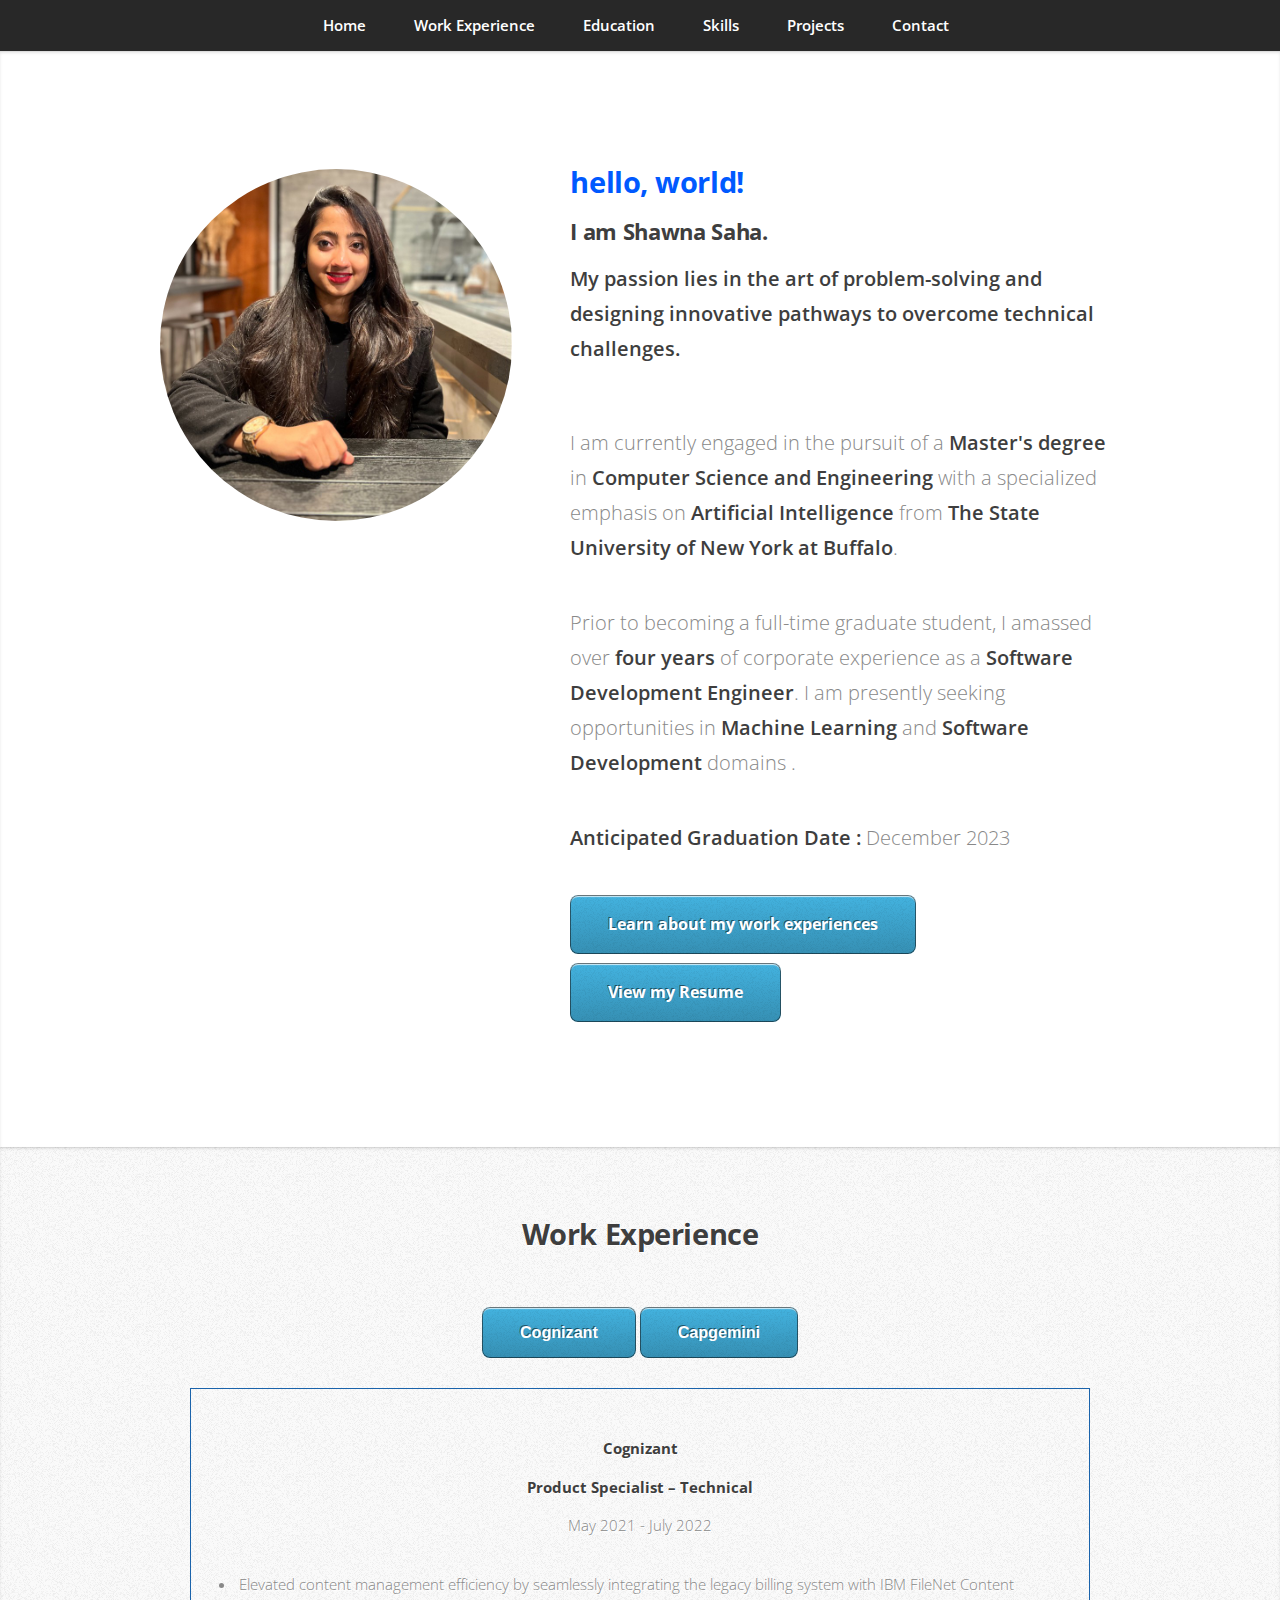
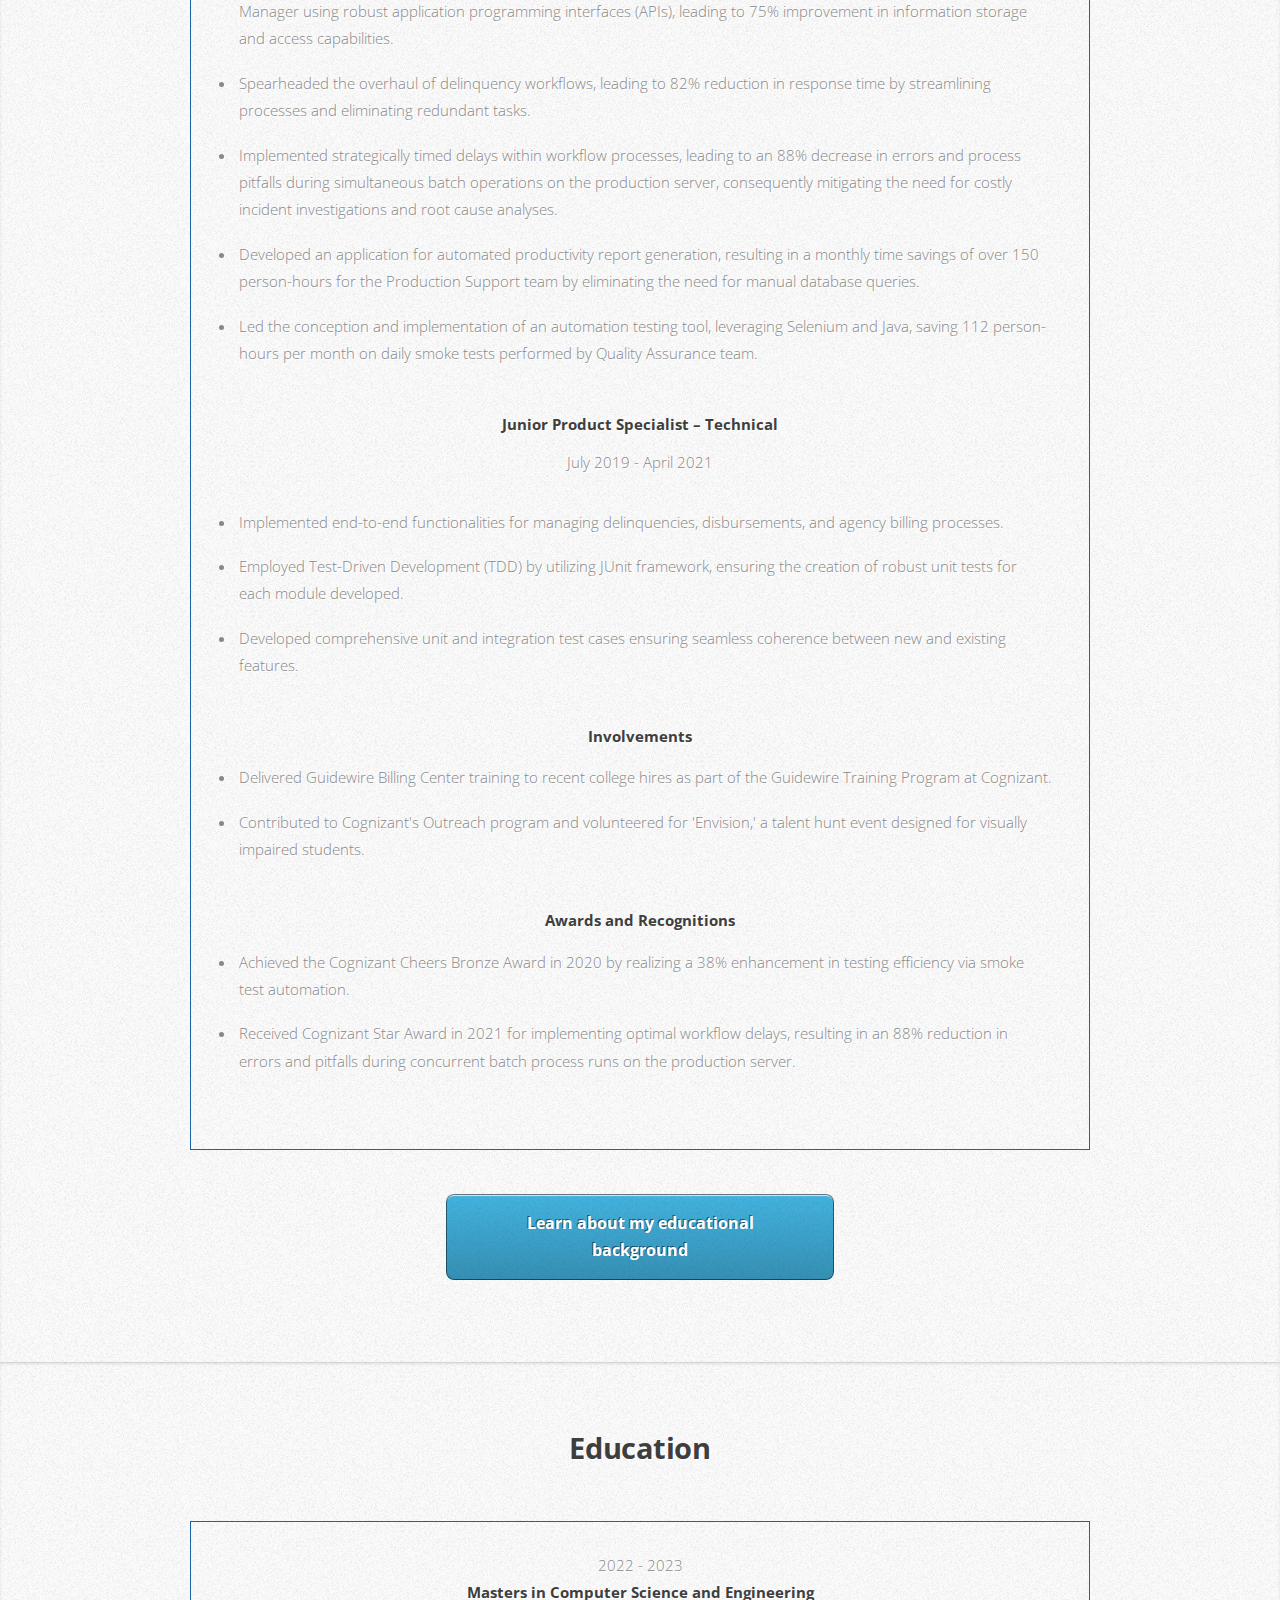
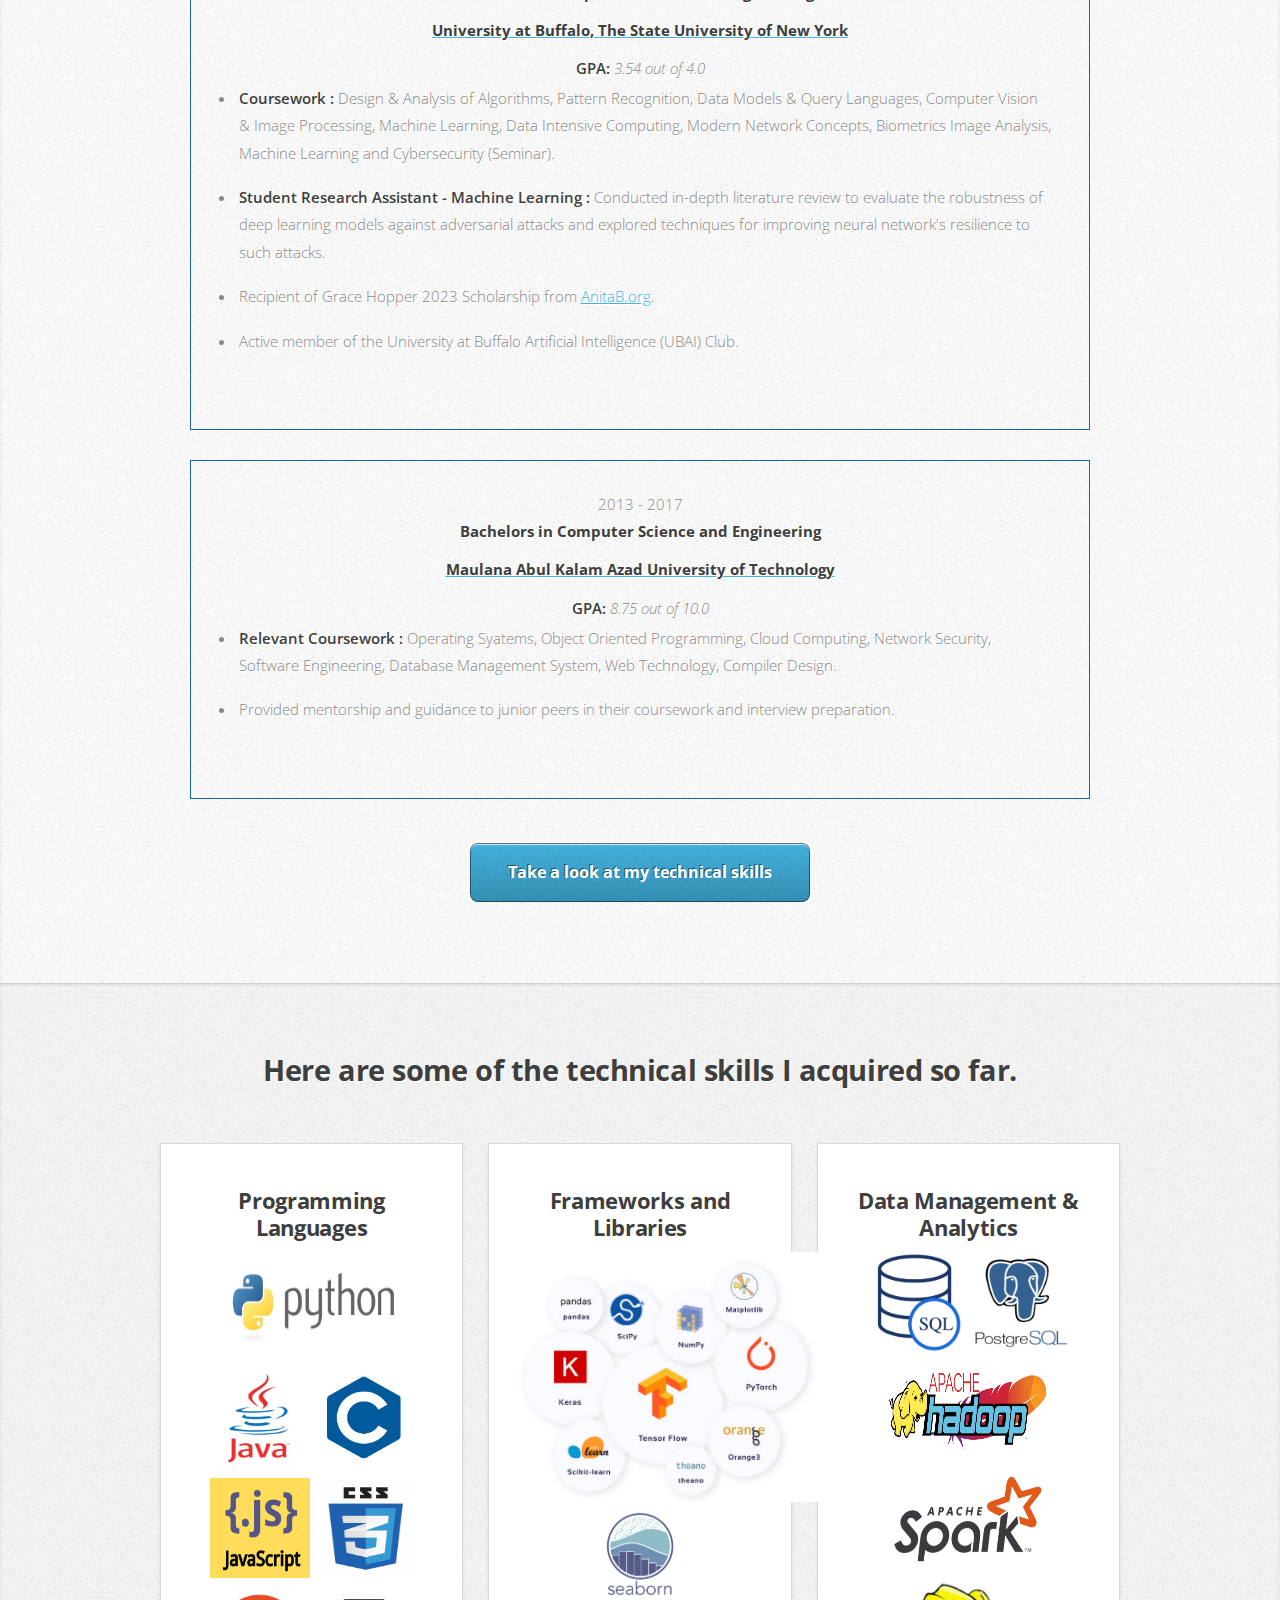
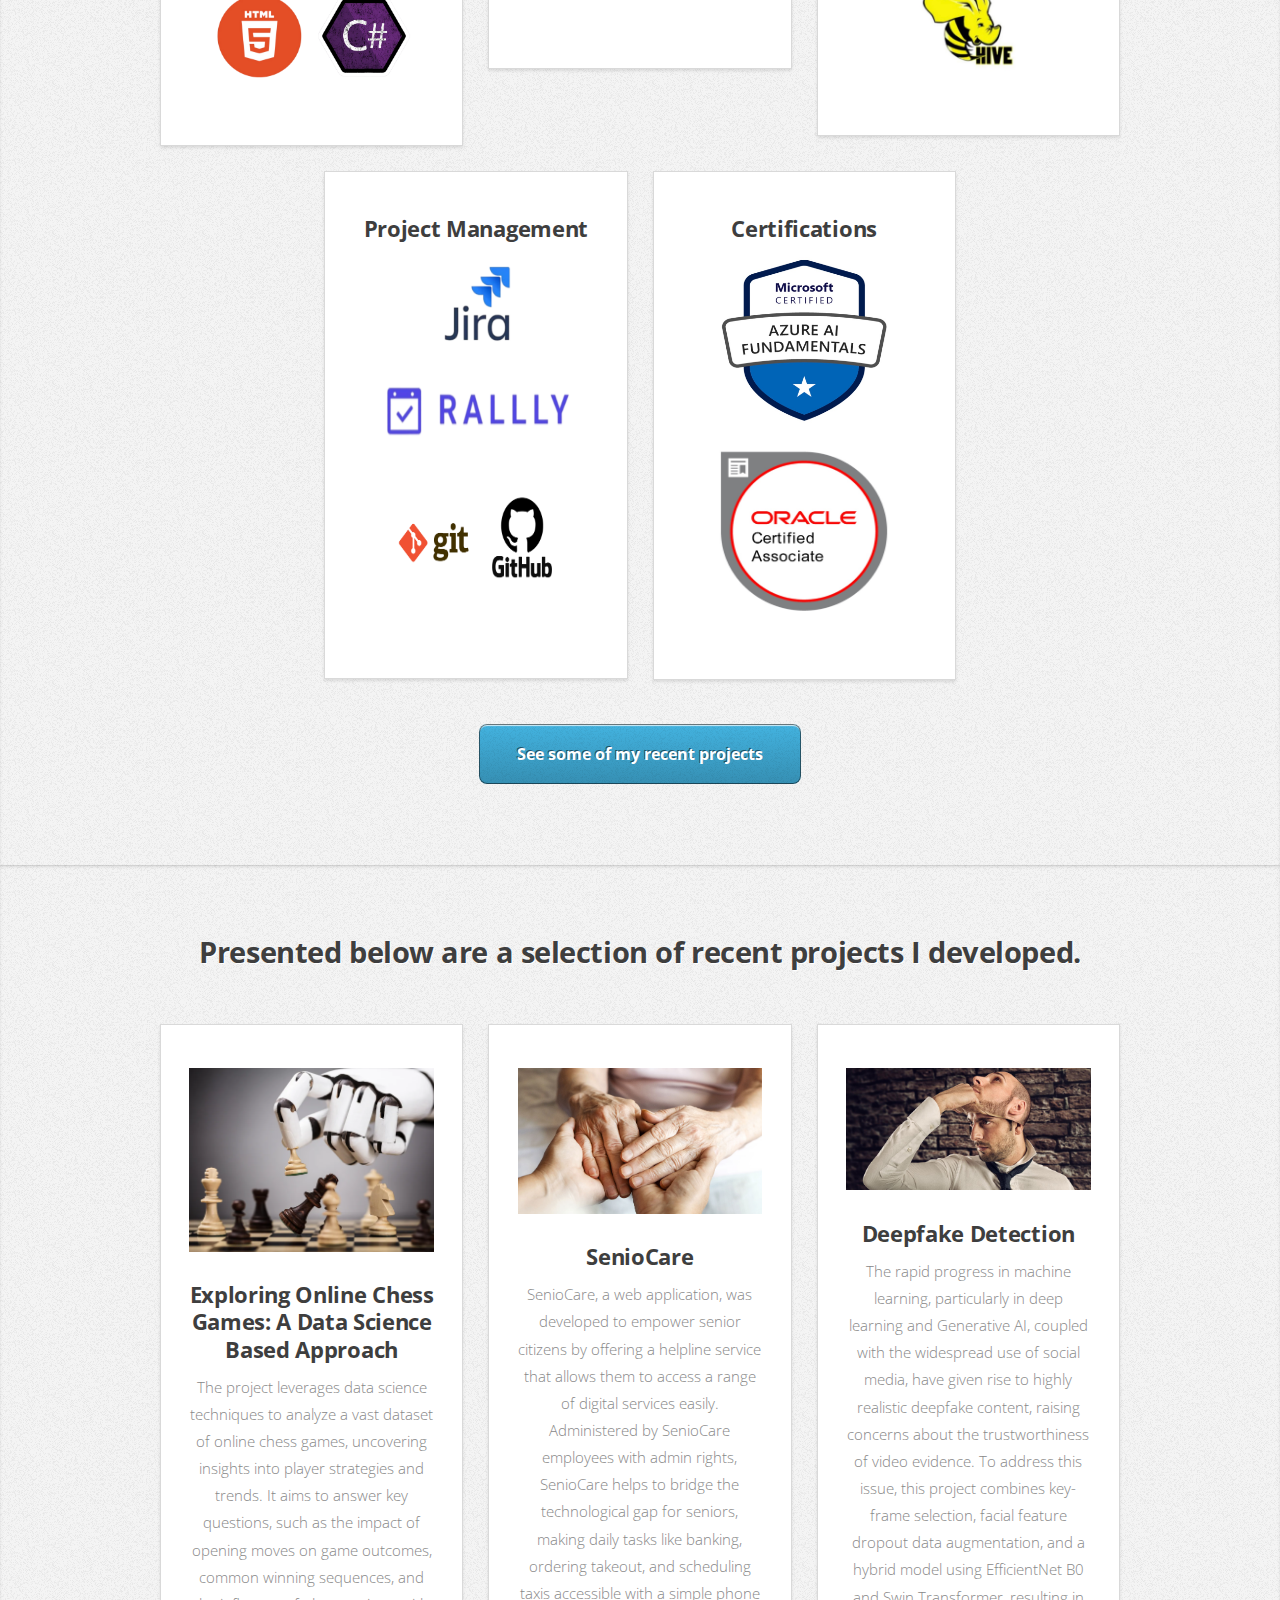
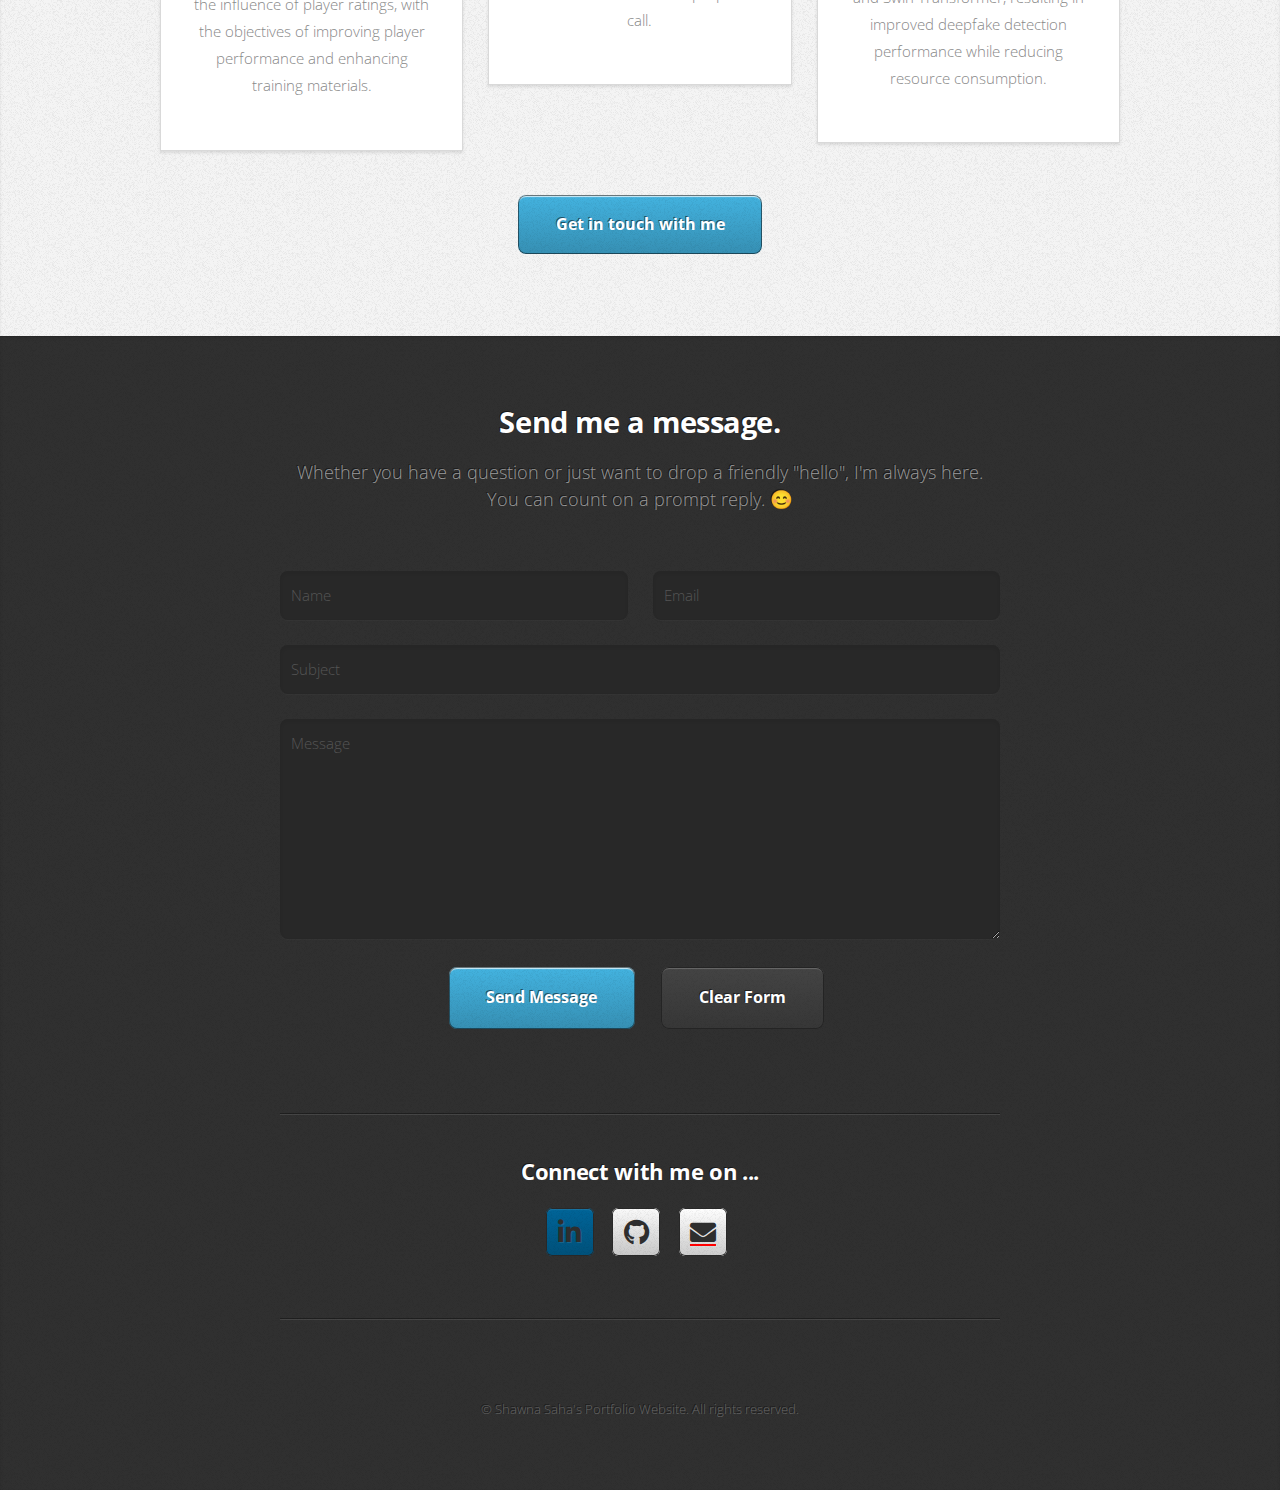
==== commit dd8a44b8: "Minor Updates" ====
--- a/index.html
+++ b/index.html
@@ -1,7 +1,7 @@
 <!DOCTYPE HTML>
 <html>
 	<head>
-		<title>Miniport by HTML5 UP</title>
+		<title>Shawna Saha</title>
 		<meta charset="utf-8" />
 		<meta name="viewport" content="width=device-width, initial-scale=1, user-scalable=no" />
 		<link rel="stylesheet" href="assets/css/main.css" />
@@ -29,16 +29,17 @@
 						</div>
 						<div class="col-8 col-7-large col-12-medium">
 							<header>
-								<h2>Hello! I am Shawna Saha.</h2>
+								<h2 style="color: rgb(0, 89, 255);"><a href="https://en.wikipedia.org/wiki/%22Hello,_World!%22_program" target="_blank">hello, world!</a></h2>
+								<h3>I am Shawna Saha.</h2>
 								<p style="font-size: 20px;"><strong> My passion lies in the art of problem-solving and designing innovative pathways to overcome technical challenges.</strong></p>
 							</header>
 							<p style="font-size: 20px;">I am currently engaged in the pursuit of a <strong> Master's degree </strong> in <strong> Computer Science and Engineering </strong> with a specialized emphasis on <strong> Artificial Intelligence </strong> from <strong> The State University of New York at Buffalo</strong>.</p>
-							<p style="font-size: 20px;"> Prior to becoming a full-time graduate student, I amassed over <strong> four years </strong> of corporate experience as a <strong> Software Developer</strong>. 
+							<p style="font-size: 20px;"> Prior to becoming a full-time graduate student, I amassed over <strong> four years </strong> of corporate experience as a <strong> Software Development Engineer</strong>. 
 								I am presently seeking opportunities in <strong> Machine Learning </strong> and <strong> Software Development </strong> domains .
 								<!-- <p style="font-size: 20px;">I am resolute in my aspiration  to advance my professional journey as a software developer / machine learning engineer within the industry. In my upcoming role, I'm seeking an environment that mirrors the collaborative and innovative atmosphere I've experienced at my previous workplaces. I firmly believe in the power of collaboration as a catalyst for success and professional development, a guiding principle that underpins my approach in every project I undertake. </p> -->
 							<p style="font-size: 20px;"><strong>Anticipated Graduation Date : </strong> December 2023 </p>
 							<a href="#work" class="button medium scrolly">Learn about my work experiences</a>
-							<a href="https://drive.google.com/file/d/12Uhix_UCQk96zcJzA1-UMoX-CTosyQGd/view?usp=drive_link" class="button medium scrolly" target = "_blank">View my Resume</a>
+							<a href="https://drive.google.com/file/d/1BF7vkgzOOADn7qSZbpaOIYqLrR9dRCxE/view?usp=sharing" class="button medium scrolly" target = "_blank">View my Resume</a>
 						</div>
 					</div>
 				</div>
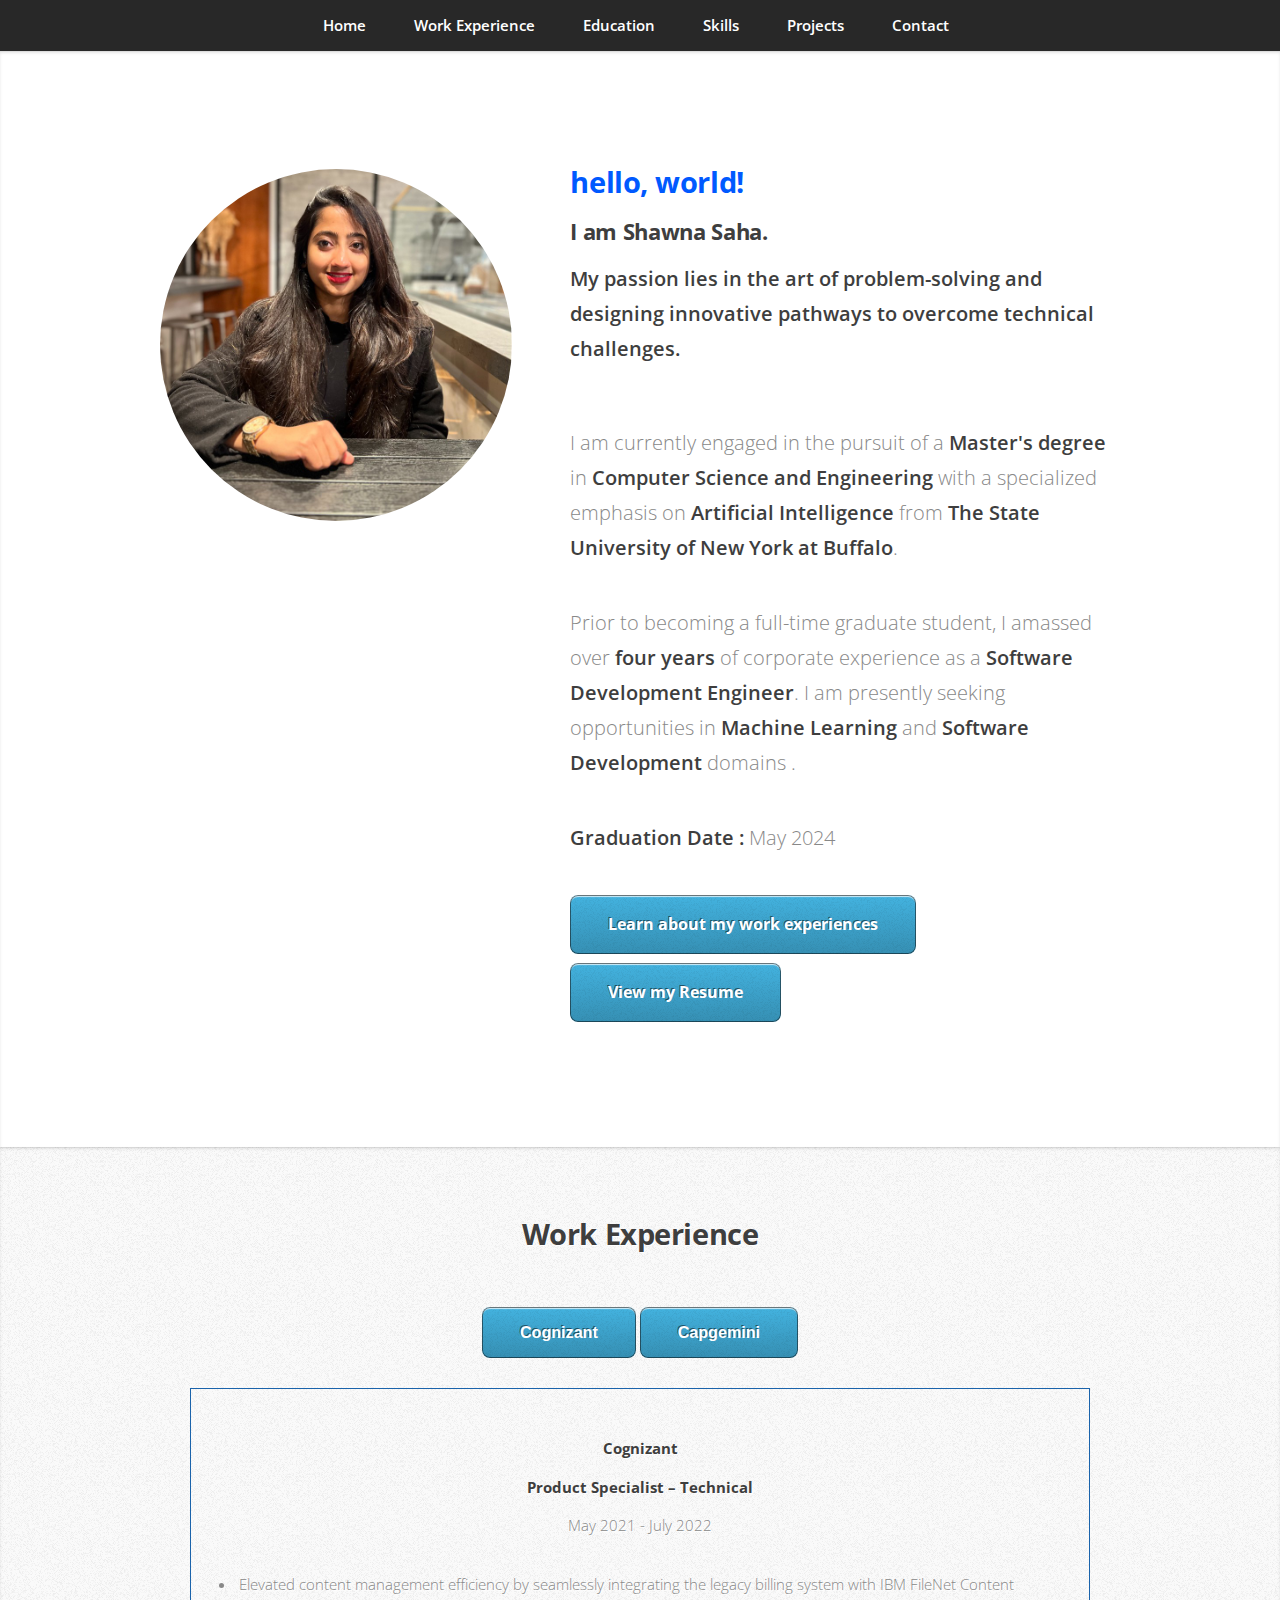
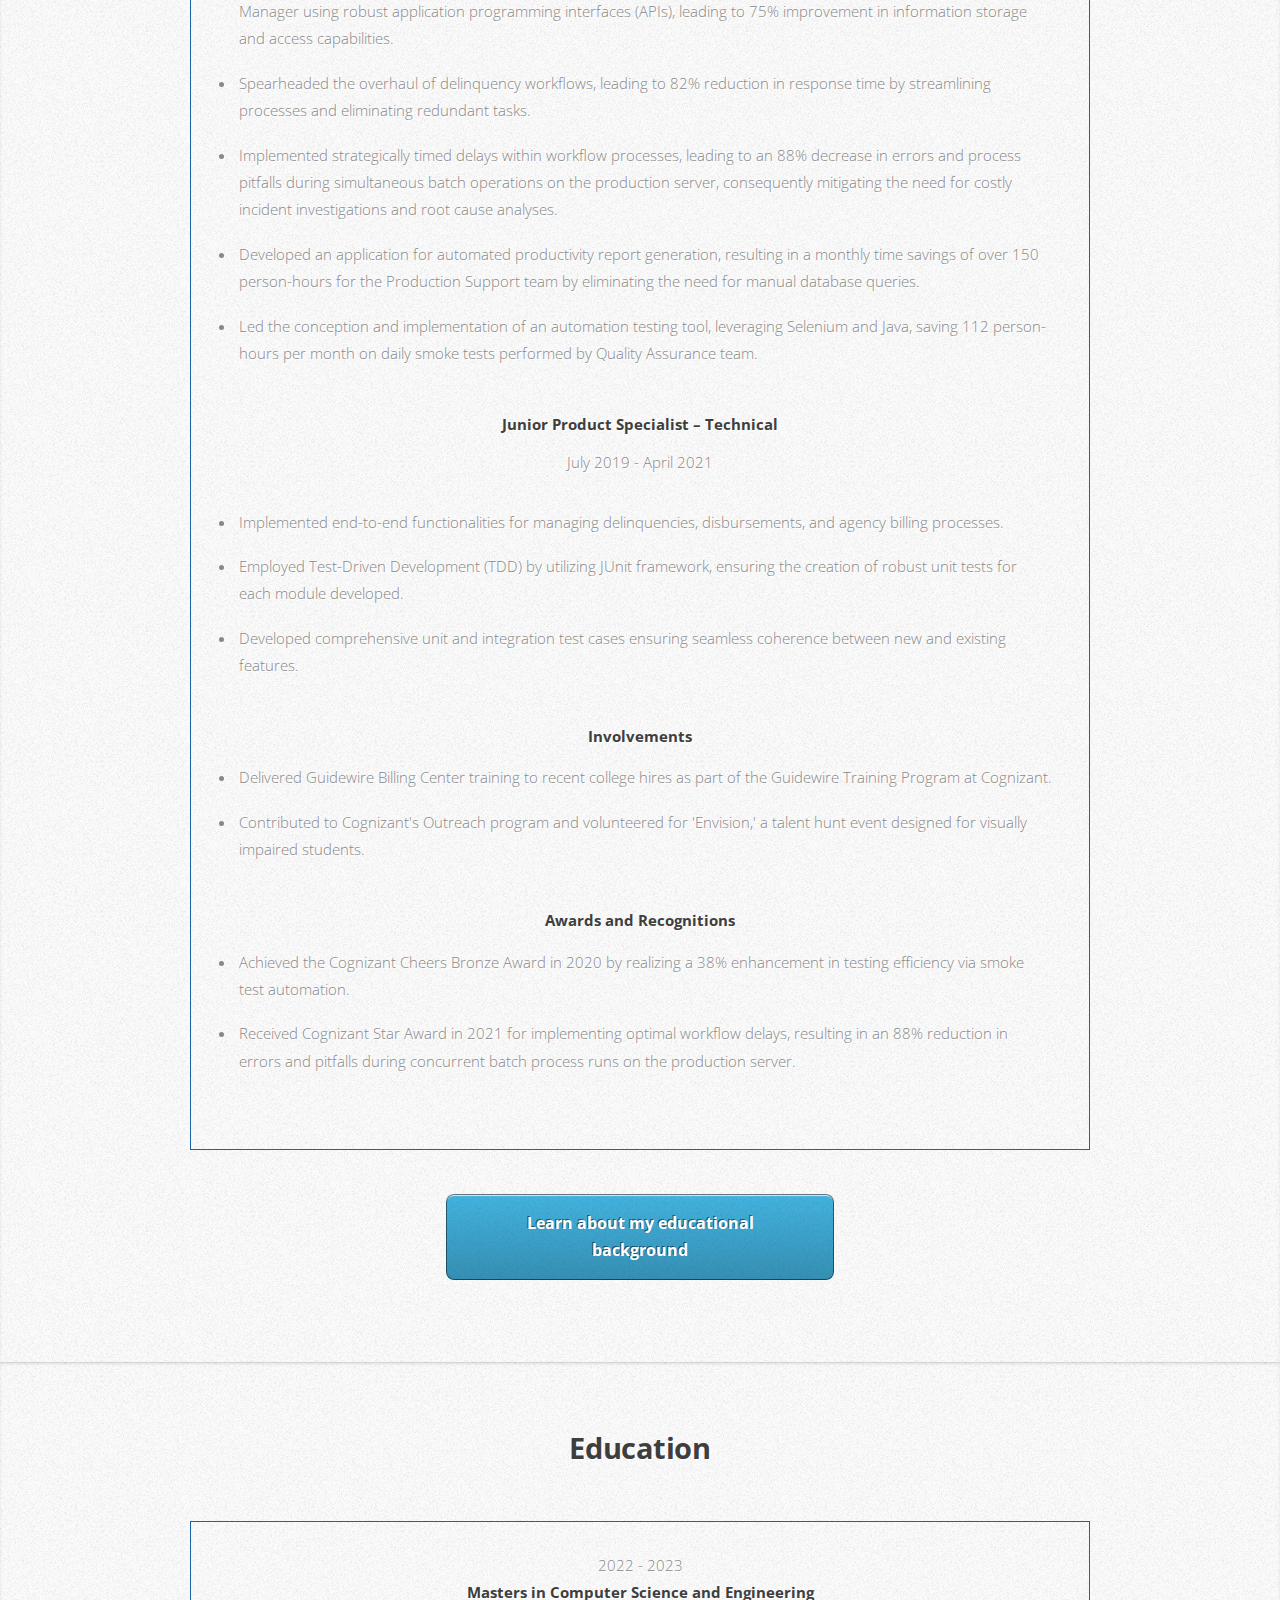
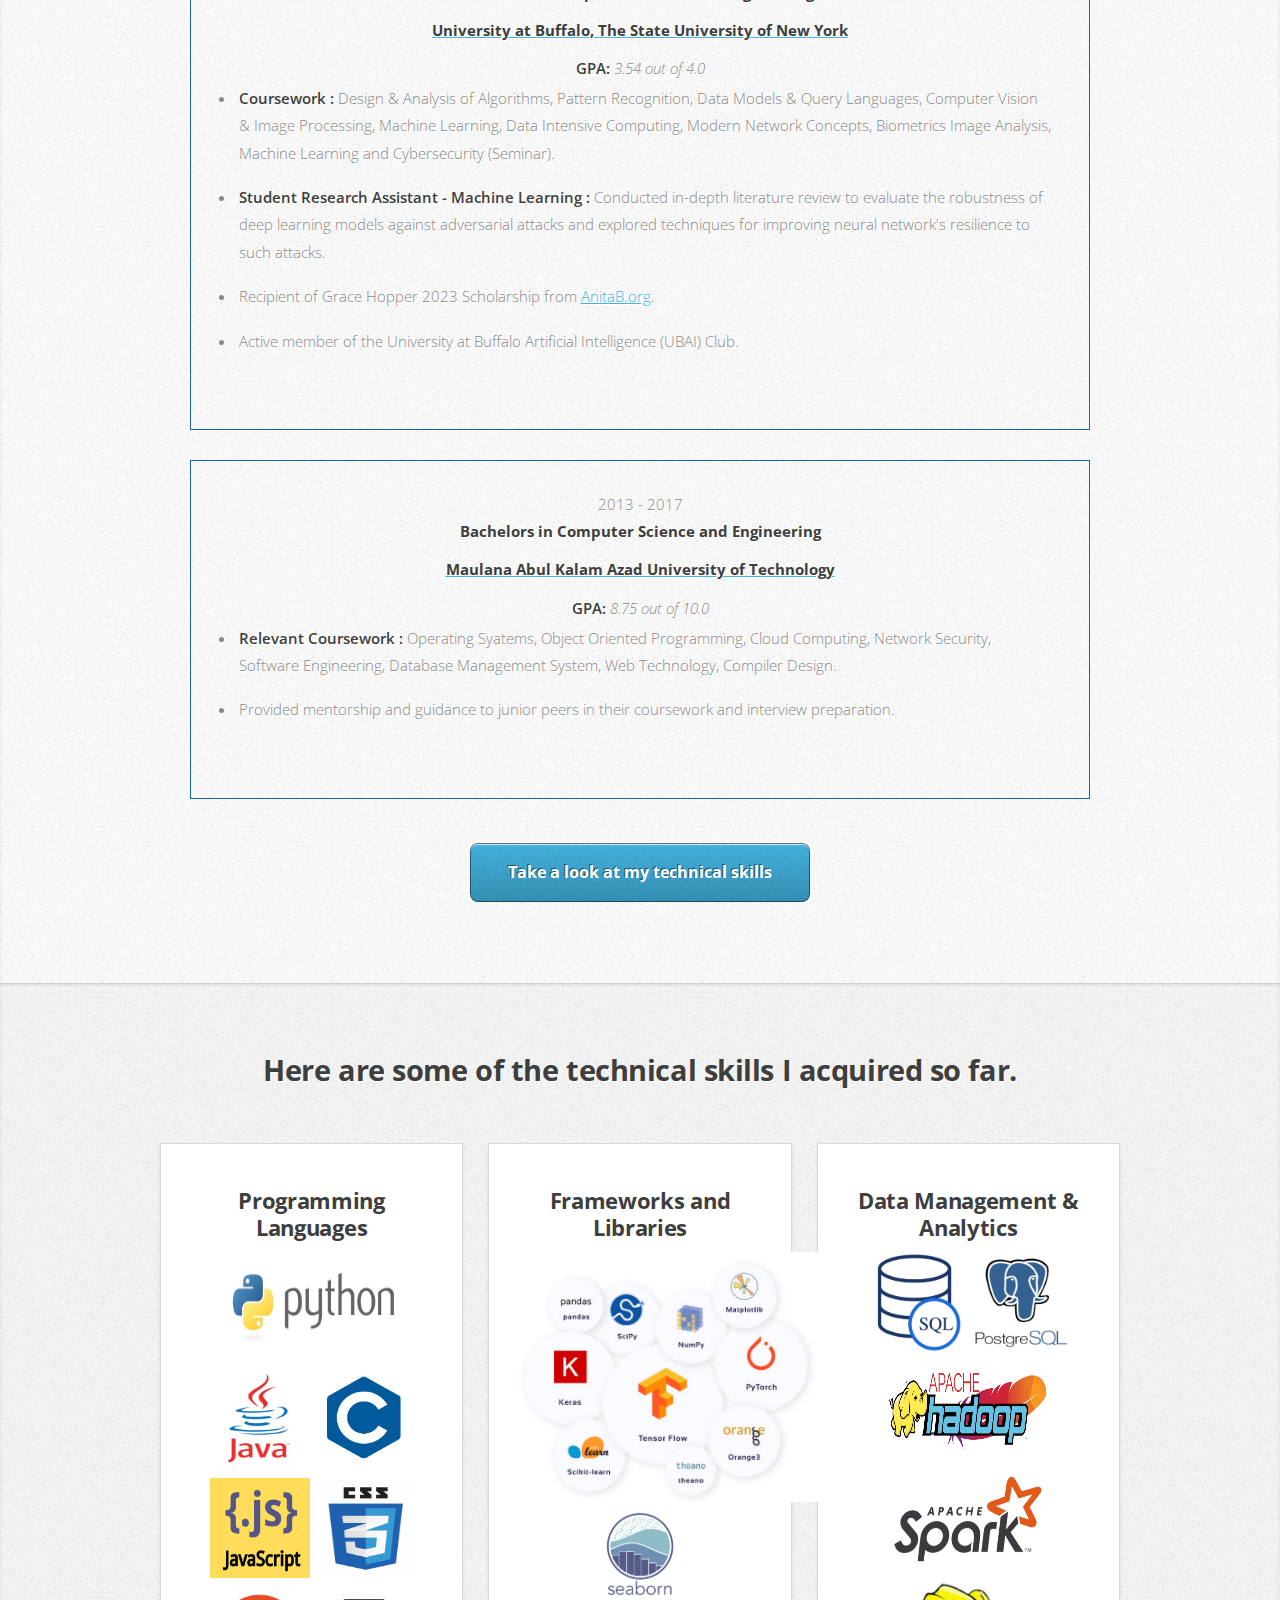
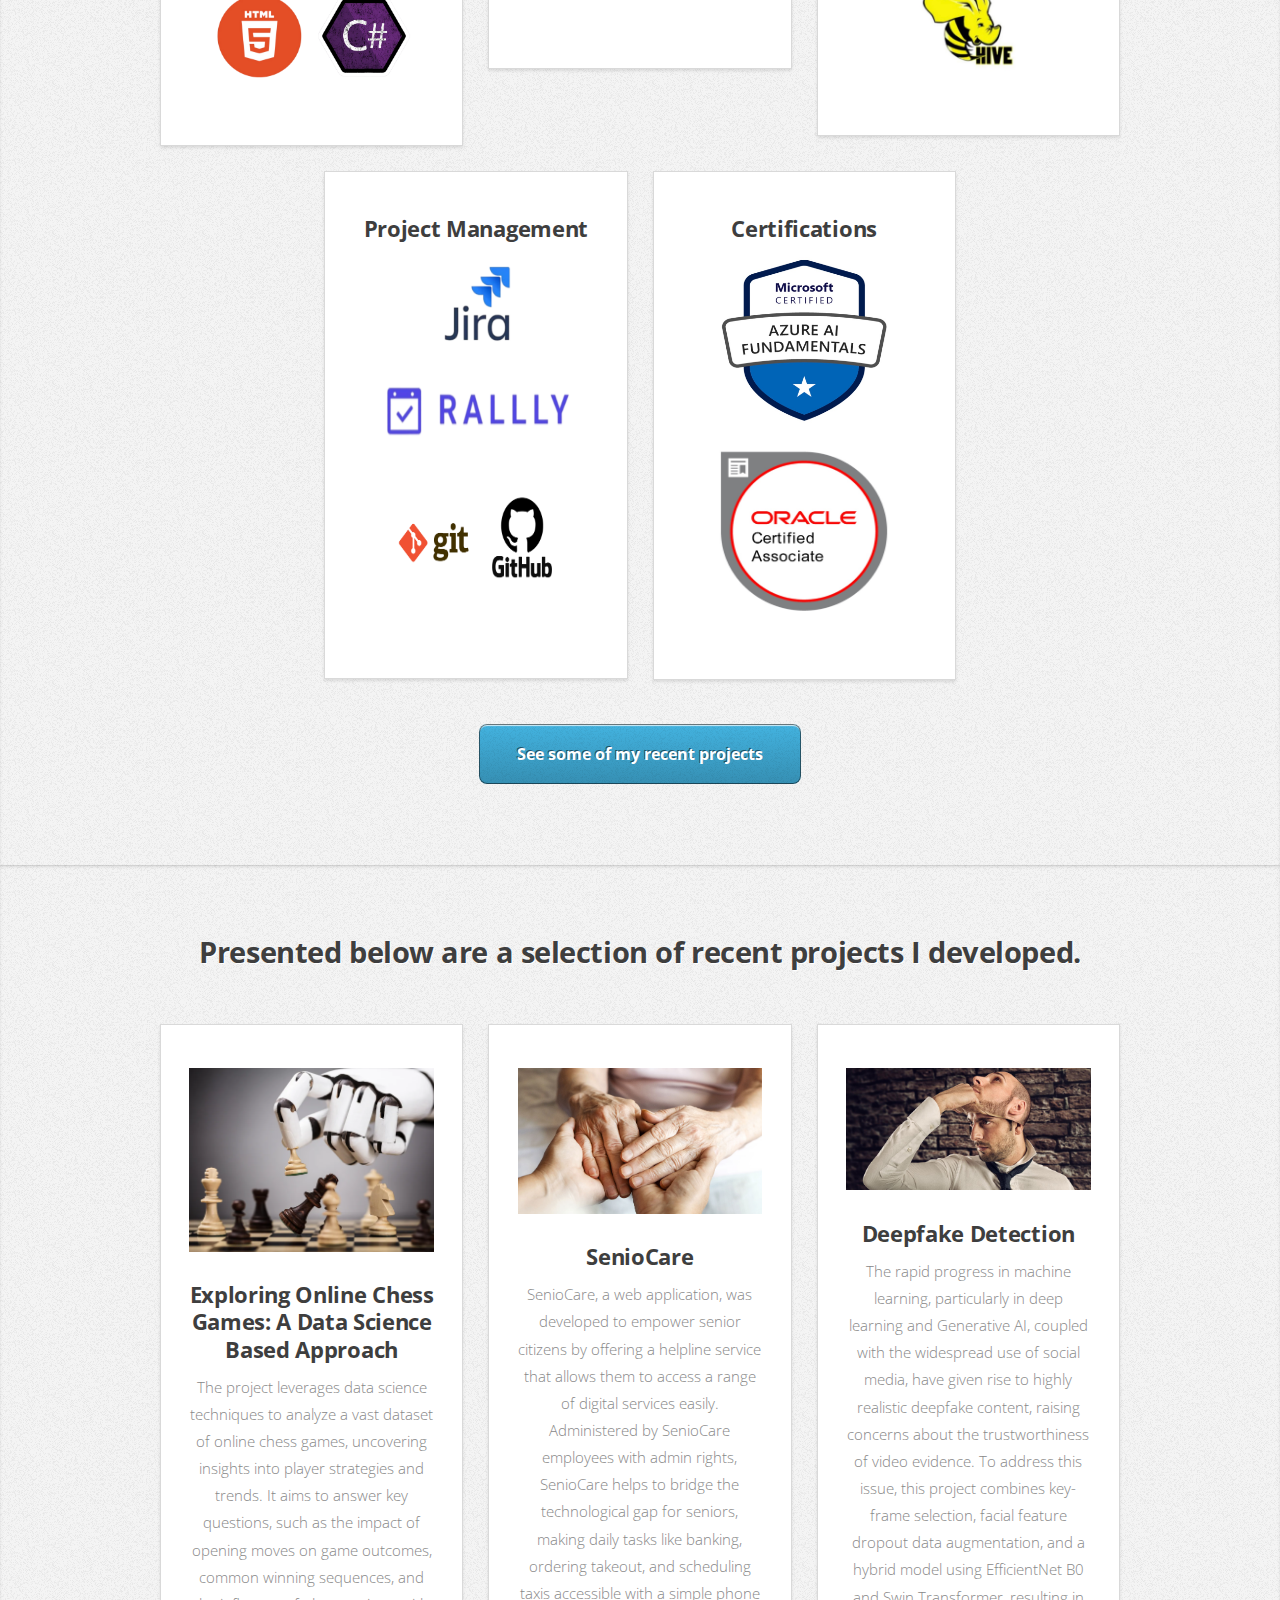
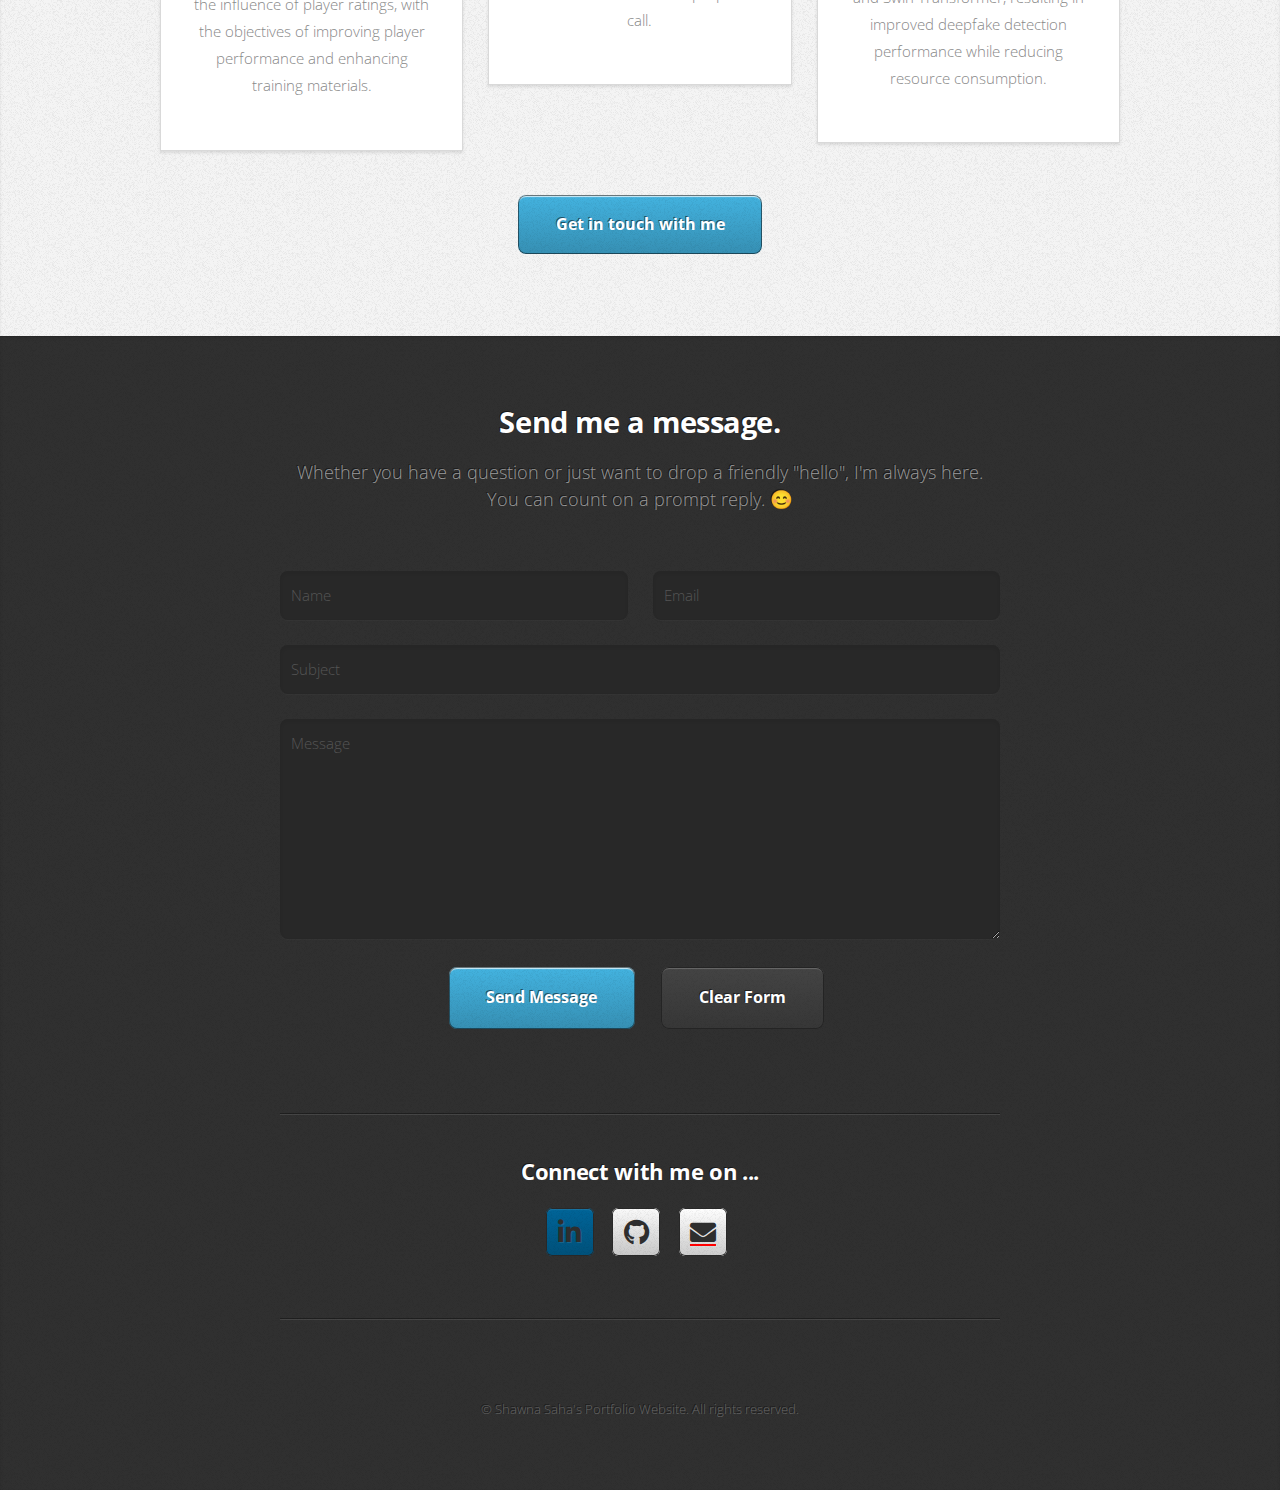
==== commit bab27570: "Updated Resume Link and Grad Date" ====
--- a/index.html
+++ b/index.html
@@ -33,13 +33,13 @@
 								<h3>I am Shawna Saha.</h2>
 								<p style="font-size: 20px;"><strong> My passion lies in the art of problem-solving and designing innovative pathways to overcome technical challenges.</strong></p>
 							</header>
-							<p style="font-size: 20px;">I am currently engaged in the pursuit of a <strong> Master's degree </strong> in <strong> Computer Science and Engineering </strong> with a specialized emphasis on <strong> Artificial Intelligence </strong> from <strong> The State University of New York at Buffalo</strong>.</p>
+							<p style="font-size: 20px;"> I am currently engaged in the pursuit of a <strong> Master's degree </strong> in <strong> Computer Science and Engineering </strong> with a specialized emphasis on <strong> Artificial Intelligence </strong> from <strong> The State University of New York at Buffalo</strong>.</p>
 							<p style="font-size: 20px;"> Prior to becoming a full-time graduate student, I amassed over <strong> four years </strong> of corporate experience as a <strong> Software Development Engineer</strong>. 
 								I am presently seeking opportunities in <strong> Machine Learning </strong> and <strong> Software Development </strong> domains .
 								<!-- <p style="font-size: 20px;">I am resolute in my aspiration  to advance my professional journey as a software developer / machine learning engineer within the industry. In my upcoming role, I'm seeking an environment that mirrors the collaborative and innovative atmosphere I've experienced at my previous workplaces. I firmly believe in the power of collaboration as a catalyst for success and professional development, a guiding principle that underpins my approach in every project I undertake. </p> -->
-							<p style="font-size: 20px;"><strong>Anticipated Graduation Date : </strong> December 2023 </p>
+							<p style="font-size: 20px;"><strong> Graduation Date : </strong> May 2024 </p>
 							<a href="#work" class="button medium scrolly">Learn about my work experiences</a>
-							<a href="https://drive.google.com/file/d/1BF7vkgzOOADn7qSZbpaOIYqLrR9dRCxE/view?usp=sharing" class="button medium scrolly" target = "_blank">View my Resume</a>
+							<a href="https://drive.google.com/file/d/1K2iCXFeivqSSO0TB1YpWj15LkgJWpTef/view?usp=drive_link" class="button medium scrolly" target = "_blank">View my Resume</a>
 						</div>
 					</div>
 				</div>
